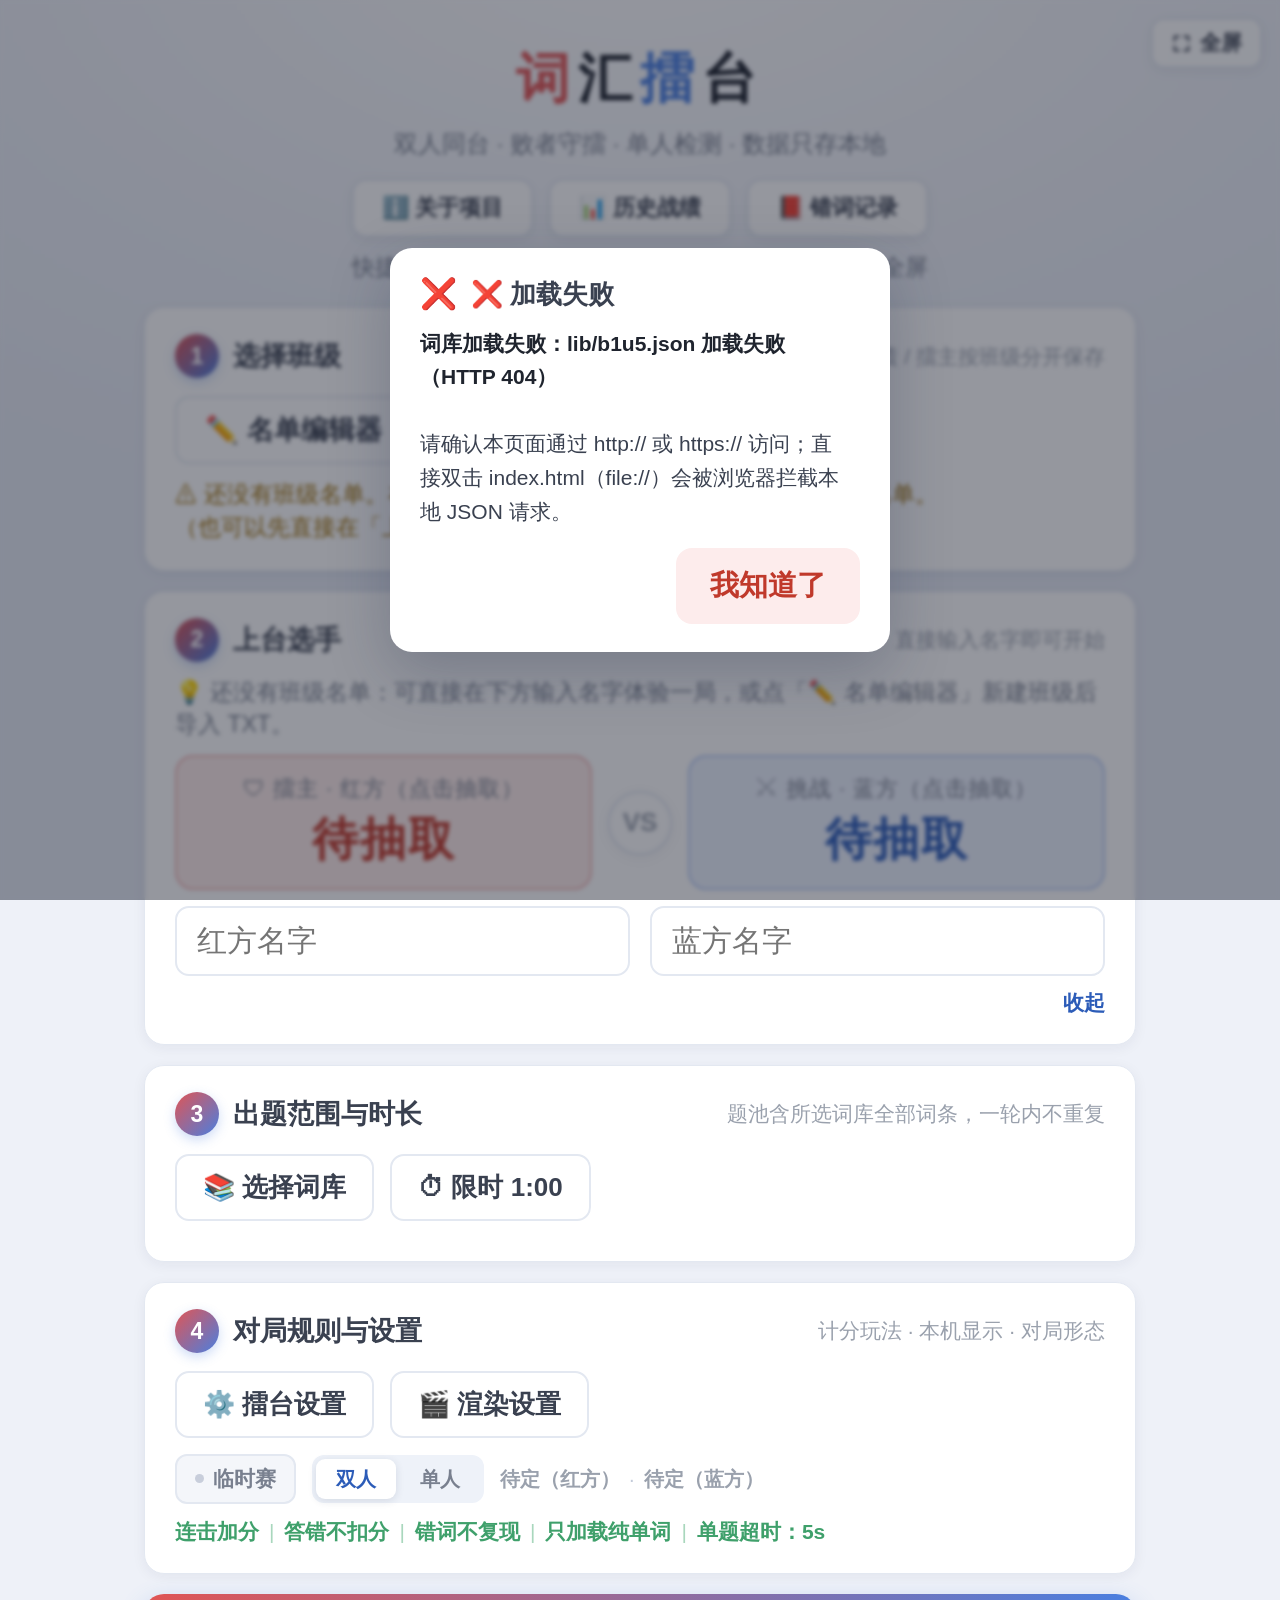
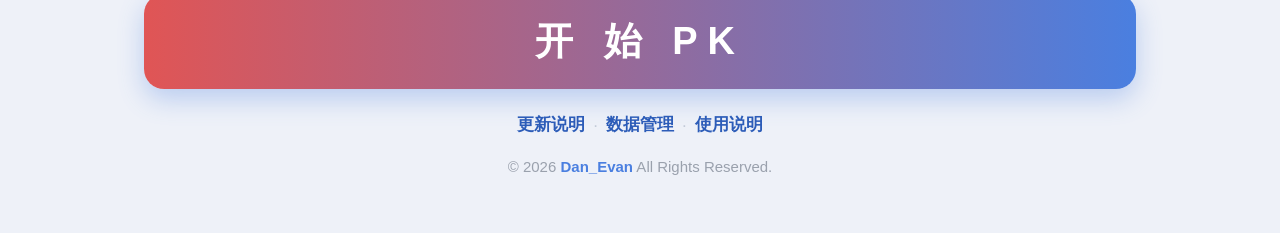
==== index.html @ 662dfe59 "V2.4 Update" ====
<!DOCTYPE html>
<html lang="zh-CN">
<head>
<meta charset="UTF-8">
<meta name="viewport" content="width=device-width, initial-scale=1, user-scalable=no">

<!-- ================= SEO 基础元信息 ================= -->
<title>词汇擂台 PK | 高中英语课堂双人单词对战游戏</title>
<meta name="description" content="词汇擂台是一款面向高中英语课堂的双人单词 PK 网页应用：红方擂主 vs 蓝方挑战者，限时答题，支持单词选义、词块选义、词块配对、词块重组等多种题型，败者守擂实现车轮战。纯前端运行，无需注册，数据本地保存，适合教室大屏互动教学。">
<meta name="keywords" content="词汇擂台,英语单词PK,高中英语,单词游戏,课堂互动,英语词汇,单词对战,词块搭配,英语教学,双人PK,单词听写,词汇练习,人教版英语,必修英语,选择性必修">
<meta name="author" content="词汇擂台">
<meta name="robots" content="index, follow">
<meta name="language" content="zh-CN">
<meta name="theme-color" content="#4a7fe0">
<meta name="application-name" content="词汇擂台 PK">
<meta name="apple-mobile-web-app-capable" content="yes">
<meta name="apple-mobile-web-app-status-bar-style" content="default">
<meta name="apple-mobile-web-app-title" content="词汇擂台">

<!-- ================= Open Graph（社交分享） ================= -->
<meta property="og:type" content="website">
<meta property="og:locale" content="zh_CN">
<meta property="og:site_name" content="词汇擂台 PK">
<meta property="og:title" content="词汇擂台 PK | 高中英语课堂双人单词对战游戏">
<meta property="og:description" content="面向高中英语课堂的双人单词 PK 应用：限时答题、多种题型、败者守擂车轮战，纯前端运行，适合教室大屏互动教学。">
<meta property="og:url" content="">

<!-- ================= Twitter Card ================= -->
<meta name="twitter:card" content="summary_large_image">
<meta name="twitter:title" content="词汇擂台 PK | 高中英语课堂双人单词对战游戏">
<meta name="twitter:description" content="面向高中英语课堂的双人单词 PK 应用：限时答题、多种题型、败者守擂车轮战，适合教室大屏互动教学。">

<link rel="icon" href="favicon.ico" type="image/x-icon">
<link rel="manifest" href="manifest.webmanifest">
<link rel="apple-touch-icon" href="icons/icon-192.png">
<link rel="stylesheet" href="style.css">
</head>
<body>

<!-- ================= 安装为桌面应用（浏览器允许安装时才显示，见 js/pwa.js） ================= -->
<button id="installBtn" class="hidden" title="将本网页安装为桌面应用">
  <svg viewBox="0 0 24 24" fill="none" stroke="currentColor" stroke-width="2.2" stroke-linecap="round" stroke-linejoin="round"><path d="M12 3v10"></path><path d="M7.5 9.5 12 14l4.5-4.5"></path><path d="M4 16v2.5A2.5 2.5 0 0 0 6.5 21h11a2.5 2.5 0 0 0 2.5-2.5V16"></path></svg>
  <span id="installLabel">安装</span>
</button>

<!-- ================= 比赛中终止（只在比赛进行中出现，见 ui.js 的 syncCornerBtns） ================= -->
<button id="abortBtn" class="hidden" title="终止本局比赛（不计战绩）">
  <svg viewBox="0 0 24 24" fill="none" stroke="currentColor" stroke-width="2.2" stroke-linecap="round" stroke-linejoin="round"><rect x="6" y="6" width="12" height="12" rx="2.5"></rect></svg>
  <span>终止</span>
</button>

<!-- ================= 全屏按钮 ================= -->
<button id="fsBtn" title="全屏 / 退出全屏（快捷键 F，Esc 退出）" aria-label="全屏 / 退出全屏">
  <svg class="icoEnter" viewBox="0 0 24 24" fill="none" stroke="currentColor" stroke-width="2.2" stroke-linecap="round" stroke-linejoin="round"><path d="M4 9V4h5M20 9V4h-5M4 15v5h5M20 15v5h-5"></path></svg>
  <svg class="icoExit" viewBox="0 0 24 24" fill="none" stroke="currentColor" stroke-width="2.2" stroke-linecap="round" stroke-linejoin="round"><path d="M9 4v5H4M15 4v5h5M9 20v-5H4M15 20v-5h5"></path></svg>
  <span id="fsLabel">全屏</span>
</button>

<!-- ================= 主页 ================= -->
<div id="setup" class="screen">
  <div class="hero">
    <div class="logo"><span class="r">词</span>汇<span class="b">擂</span>台</div>
    <div class="sub">双人同台 · 败者守擂 · 单人检测 · 数据只存本地</div>
    <div class="heroBtns">
      <button class="heroBtn" id="aboutBtn">ℹ️ 关于项目</button>
      <button class="heroBtn" id="hisBtn">📊 历史战绩</button>
      <button class="heroBtn" id="wrongbookBtn">📕 错词记录</button>
    </div>
  </div>

  <div class="mini" style="text-align:center;margin-bottom:24px">快捷键：<kbd>F</kbd> 进入 / 退出全屏 · <kbd>Esc</kbd> 关闭弹窗 / 退出全屏</div>

  <div class="card">
    <h3><span class="stepNo">1</span>选择班级<span class="hint">名单 / 战绩 / 擂主按班级分开保存</span></h3>
    <div class="classRow">
      <div class="chips" id="classChips"></div>
      <button class="drawBtn" id="openEditorBtn">✏️ 名单编辑器</button>
    </div>
    <div class="mini" id="noRosterTip" style="margin-top:14px;color:#9a6a00">⚠ 还没有班级名单。在「名单编辑器」新建班级添加名字或导入TXT名单。<br>（也可以先直接在「上台选手」里输入名字试玩）</div>
    <input type="file" id="rosterFile" accept=".txt,text/plain" style="display:none">
  </div>

  <div class="card">
    <h3><span class="stepNo">2</span>上台选手<span class="hint" id="drawHint">点名字框抽取，也可手动输入</span></h3>
    <div class="mini" id="rosterInfo" style="margin:-4px 0 14px">选择班级后，这里显示名单人数。</div>
    <div class="drawRow">
      <div class="drawBox red clickable" id="redBox"><div class="dlabel">🛡 擂主 · 红方（点击抽取）</div><div class="dname" id="redNameBox">待抽取</div></div>
      <div class="vsBadge">VS</div>
      <div class="drawBox blue clickable" id="blueBox"><div class="dlabel">⚔ 挑战 · 蓝方（点击抽取）</div><div class="dname" id="blueNameBox">待抽取</div></div>
    </div>
    <div class="nameRow hidden" id="manualRow" style="margin-top:14px">
      <input id="m1" placeholder="红方名字" maxlength="8">
      <input id="m2" placeholder="蓝方名字" maxlength="8">
    </div>
    <div class="drawFoot">
      <span class="mini" id="drawInfo">先抽擂主（红方），再抽挑战者（蓝方）。</span>
      <span class="footLinks">
        <a href="javascript:;" id="manualBtn" class="footLink">输入</a>
        <a href="javascript:;" id="pickBtn" class="footLink">选择</a>
      </span>
    </div>
  </div>

  <div class="card">
    <h3><span class="stepNo">3</span>出题范围与时长<span class="hint">题池含所选词库全部词条，一轮内不重复</span></h3>
    <div class="cardBtns">
      <button class="drawBtn" id="openLibModal">📚 选择词库</button>
      <button class="drawBtn" id="openDurModal">⏱ 限时 1:00</button>
    </div>
    <!-- 已选词库预览：最多 5 个，超出用省略号（见 renderLibPrev） -->
    <div class="libPrev hidden" id="libPrev"></div>
    <div class="planLine" id="planInfo"></div>
  </div>

  <div class="card">
    <h3><span class="stepNo">4</span>对局规则与设置<span class="hint">计分玩法 · 本机显示 · 对局形态</span></h3>
    <div class="cardBtns">
      <button class="drawBtn" id="settingBtn">⚙️ 擂台设置</button>
      <button class="drawBtn" id="renderBtn">🎬 渲染设置</button>
    </div>
    <!-- 本次对局形态：临时赛（不计入战绩）+ 双人 / 单人 -->
    <div class="ruleRow">
      <button type="button" class="tempChip" id="tempBtn" aria-pressed="false">
        <span class="tempDot"></span>临时赛
      </button>
      <div class="miniSeg" id="soloSeg">
        <button type="button" class="miniSegOpt active" data-solo="0">双人</button>
        <button type="button" class="miniSegOpt" data-solo="1">单人</button>
      </div>
      <!-- 谁在作答：双人显示两位，单人只显示红方；由 syncAnswerHint 更新 -->
      <span class="answerHint" id="answerHint"></span>
    </div>
    <!-- 当前擂台设置状态（计分模式 / 连击 / 错词复现 / 单题超时），由 renderSettingStatus 更新 -->
    <div class="setStatusLine" id="setStatusLine"></div>
  </div>

  <button class="startBtn" id="startBtn">开 始 PK</button>

  <!-- 页脚文字入口：更新说明 · 数据管理 · 使用说明 -->
  <div class="footNav">
    <a href="javascript:;" id="footUpdate">更新说明</a>
    <i>·</i>
    <a href="javascript:;" id="footData">数据管理</a>
    <i>·</i>
    <a href="javascript:;" id="footTips">使用说明</a>
  </div>

  <footer class="mainFooter">
    &copy; 2026 <a href="https://www.danevan.top/" target="_blank" rel="noopener noreferrer">Dan_Evan</a> All Rights Reserved.
  </footer>
</div>

<!-- ================= 词库选择弹窗 ================= -->
<div id="libModal" class="modal hidden">
  <div class="modalMask"></div>
  <div class="modalBox libModalBox">
    <h3>选择题库<span class="hint" id="libHint">点击切换选中，支持多选</span></h3>
    <!-- 选项卡切换 -->
    <div class="libTabs">
      <button class="libTab active" data-tab="builtin">📚 内置词库</button>
      <button class="libTab" data-tab="custom">📥 自定义词库</button>
    </div>
    <!-- 全部内置单元的全选 / 清空：固定在滚动区外，始终可见 -->
    <div class="libBulkRow" id="libBulkRow">
      <span class="libBulkInfo">全部单元</span>
      <button class="libAct" id="libSelectAll">全选</button>
      <button class="libAct" id="libSelectNone">清空</button>
    </div>
    <!-- 内置词库面板（按册分组） -->
    <div class="libTabPanel" id="builtinPanel">
      <div class="libGroups" id="builtinGroups"></div>
    </div>
    <!-- 自定义词库面板 -->
    <div class="libTabPanel hidden" id="customPanel">
      <div class="importLibRow">
        <button class="drawBtn" id="importLibBtn" style="font-size:20px;padding:10px 20px">📥 导入本地词库（JSON）</button>
        <input type="file" id="libFile" accept=".json,application/json" style="display:none">
        <a href="javascript:;" class="libHelpLink" id="customHelpBtn">如何制作自定义词库</a>
      </div>
      <div class="libChips" id="customChips" style="margin-top:16px"></div>
    </div>
    <div class="btnRow" style="margin-top:20px">
      <button class="drawBtn" id="libCancel">取消</button>
      <button class="startBtn small" id="libConfirm">确定</button>
    </div>
  </div>
</div>

<!-- ================= 时长选择弹窗 ================= -->
<div id="durModal" class="modal hidden">
  <div class="modalMask"></div>
  <div class="modalBox fixedFoot durBox">
    <h3>⏱ 选择限时</h3>
    <div class="modalScroll">
      <div class="durPicker">
        <button class="durArrow" id="durMinus">−</button>
        <div class="durValue" id="durValue">1:00</div>
        <button class="durArrow" id="durPlus">+</button>
      </div>
      <div class="mini" style="text-align:center;margin-top:10px">每次调整 30 秒 · 范围 30 秒 ~ 5 分钟</div>
    </div>
    <div class="btnRow" style="margin-top:20px">
      <button class="drawBtn" id="durCancel">取消</button>
      <button class="startBtn small" id="durConfirm">确定</button>
    </div>
  </div>
</div>

<!-- ================= 擂台设置弹窗 ================= -->
<div id="settingModal" class="modal hidden">
  <div class="modalMask"></div>
  <div class="modalBox fixedFoot">
    <h3>⚙️ 擂台设置</h3>
    <div class="modalScroll">

    <div class="setItem">
      <span class="wordsOnlyLabel setStaticLabel">擂台计分模式</span>
      <div class="segRow" id="scoreModeRow">
        <button type="button" class="segOpt scoreModeOpt active" data-mode="open">无限制</button>
        <button type="button" class="segOpt scoreModeOpt" data-mode="knockout">淘汰制</button>
        <button type="button" class="segOpt scoreModeOpt" data-mode="accumulate">累加制</button>
      </div>
      <div class="setHint" id="scoreModeHint">答对 +10，连击最高 +30；答错是否扣分见下方开关。</div>
      <div class="segRow capRow hidden" id="capRow">
        <span class="segLabel">满分</span>
        <button type="button" class="segOpt capOpt" data-cap="50">50</button>
        <button type="button" class="segOpt capOpt active" data-cap="100">100</button>
        <button type="button" class="segOpt capOpt" data-cap="150">150</button>
      </div>
    </div>

    <div class="setItem">
      <label class="wordsOnlyLabel">
        <input type="checkbox" id="comboBonusChk">
        连击加分
      </label>
      <div class="setHint">连续答对时单题得分递增：10 → 15 → 20 → 25 → 30；关闭则每题固定 +10。</div>
    </div>

    <div class="setItem">
      <label class="wordsOnlyLabel">
        <input type="checkbox" id="wrongPenaltyChk">
        答错扣分
      </label>
      <div class="setHint">连错依次扣 5 / 10 / 15 / 20；关闭「连击加分」时固定 -5。</div>
    </div>

    <div class="setItem">
      <label class="wordsOnlyLabel">
        <input type="checkbox" id="questionTimeoutChk">
        擂台超时检测
      </label>
      <div class="setHint">超时直接跳下一题，双方均不计分。</div>
      <div class="qTimeoutRow" id="qTimeoutRow">
        <span class="qTimeoutLabel">每题限时：</span>
        <button class="qTimeoutOpt" data-sec="3">3s</button>
        <button class="qTimeoutOpt" data-sec="5">5s</button>
        <button class="qTimeoutOpt" data-sec="7">7s</button>
      </div>
    </div>

    <div class="setItem">
      <label class="wordsOnlyLabel">
        <input type="checkbox" id="wordsOnlyChk">
        只加载纯单词
      </label>
      <div class="setHint">只出单词题，不出词块选义 / 配对 / 重组（新建班级默认开启）。</div>
    </div>

    <div class="setItem">
      <label class="wordsOnlyLabel">
        <input type="checkbox" id="rememberWrongChk">
        错词优先复现
      </label>
      <div class="setHint">下一局优先出本班错词（最多 8 个），答对即移出；错词记录照常收录。</div>
    </div>


    </div>
    <div class="btnRow" style="margin-top:26px">
      <button class="startBtn small" id="settingClose">关 闭</button>
    </div>
  </div>
</div>

<!-- ================= 更新提示弹窗 ================= -->
<div id="updateModal" class="modal hidden">
  <div class="modalMask"></div>
  <div class="modalBox updateModalBox">
    <h3>🎉 网页已更新至 <span id="updateVer">?.?</span></h3>
    <div class="updateContent" id="updateContent"></div>
    <div class="btnRow" style="margin-top:20px">
      <button class="drawBtn" id="updateLater">稍后处理</button>
      <button class="startBtn small" id="updateGotIt">我知道了</button>
    </div>
  </div>
</div>

<!-- ================= 渲染设置弹窗 ================= -->
<div id="renderModal" class="modal hidden">
  <div class="modalMask"></div>
  <div class="modalBox fixedFoot">
    <h3>🎬 渲染设置<span class="hint">只影响本机显示</span></h3>
    <div class="modalScroll">

    <div class="setItem">
      <label class="wordsOnlyLabel setStaticLabel" for="fontSel">全局字体</label>
      <!-- 选项由 applyFont() 从 FONT_OPTIONS 生成；下面这行用所选字体实时预览 -->
      <select class="fontSel" id="fontSel"></select>
      <div class="fontPrev" id="fontPrev">词汇擂台 · Vocabulary 1234</div>
      <div class="setHint">只换本机显示字体；本机没装的字体会自动回退。下方是实际效果。</div>
    </div>

    <div class="setItem">
      <span class="wordsOnlyLabel setStaticLabel">渲染动画效果</span>
      <div class="segRow" id="animRow">
        <button type="button" class="segOpt animOpt active" data-anim="full">完全</button>
        <button type="button" class="segOpt animOpt" data-anim="part">部分</button>
        <button type="button" class="segOpt animOpt" data-anim="off">禁用</button>
      </div>
      <div class="setHint">完全：页面、弹窗、切题都有过渡 · 部分：只留小动效 · 禁用：最省性能。</div>
    </div>

    <div class="setItem">
      <label class="wordsOnlyLabel">
        <input type="checkbox" id="fxChk">
        计分飘字
      </label>
      <div class="setHint">答对 / 答错 / 超时时飘出 +N、-N、⏰ 提示；关掉后只看顶部分数变化。</div>
    </div>

    <div class="setItem">
      <label class="wordsOnlyLabel">
        <input type="checkbox" id="soundChk">
        答题音效
      </label>
      <div class="setHint">答对、答错与结算时的提示音；关掉后全程静音（朗读不受影响）。</div>
    </div>

    <div class="setItem">
      <label class="wordsOnlyLabel">
        <input type="checkbox" id="speakChk">
        自动朗读单词
      </label>
      <div class="setHint">单词题出现时朗读英文；本机没有英语语音包时自动静音。</div>
    </div>

    </div>
    <div class="btnRow" style="margin-top:20px">
      <button class="startBtn small" id="renderClose">关 闭</button>
    </div>
  </div>
</div>

<!-- ================= 名单编辑器弹窗 ================= -->
<div id="editorModal" class="modal hidden">
  <div class="modalMask"></div>
  <div class="modalBox editorModalBox">
    <h3>✏️ 名单编辑器</h3>

    <!-- 班级管理栏 -->
    <div class="edClassBar">
      <select id="edClassSelect" class="edSelect"></select>
      <button class="edMiniBtn" id="edNewClass">➕ 新建班级</button>
      <button class="edMiniBtn" id="edRenameClass">重命名</button>
      <button class="edMiniBtn danger" id="edDelClass">删除班级</button>
    </div>

    <!-- 工具栏 -->
    <div class="edToolBar">
      <input id="edSearch" class="edInput" placeholder="🔍 搜索名字…">
      <button class="edMiniBtn" id="edImportBtn">📥 导入</button>
      <button class="edMiniBtn" id="edBatchBtn">📋 批量添加</button>
      <a href="javascript:;" class="edHelpLink" id="edHelpBtn" title="如何添加名字">❓ 添加帮助</a>
    </div>

    <!-- 批量添加展开区 -->
    <div class="edBatchArea hidden" id="edBatchArea">
      <textarea id="edBatchText" class="edTextarea" placeholder="一行一个名字，可直接粘贴多行，自动去重并跳过无效行"></textarea>
      <div class="edBatchBtns">
        <button class="edMiniBtn" id="edBatchCancel">取消</button>
        <button class="edMiniBtn primary" id="edBatchConfirm">✔ 确认添加</button>
      </div>
    </div>

    <!-- 名字列表 -->
    <div class="edNameList" id="edNameList"></div>

    <!-- 添加单个名字 -->
    <div class="edAddBar">
      <input id="edAddInput" class="edInput" placeholder="输入名字，回车或点添加" maxlength="8">
      <button class="edMiniBtn primary" id="edAddBtn">➕ 添加</button>
    </div>

    <div class="edStat" id="edStat"></div>

    <div class="btnRow" style="margin-top:14px">
      <button class="startBtn small" id="edClose">完 成</button>
    </div>
  </div>
</div>

<!-- ============ 添加名单帮助弹窗（内容从 res/import.md 动态加载） ============ -->
<div id="importHelpModal" class="modal hidden">
  <div class="modalMask"></div>
  <div class="modalBox updateModalBox">
    <h3>❓ 如何添加 / 导入名单</h3>
    <div class="updateContent" id="importHelpContent"></div>
    <div class="btnRow" style="margin-top:20px">
      <button class="startBtn small" id="importHelpClose">我知道了</button>
    </div>
  </div>
</div>

<!-- ============ 自定义词库制作帮助弹窗（内容从 res/custom.md 动态加载） ============ -->
<div id="customHelpModal" class="modal hidden">
  <div class="modalMask"></div>
  <div class="modalBox updateModalBox">
    <h3>📝 如何制作自定义词库</h3>
    <div class="updateContent" id="customHelpContent"></div>
    <div class="btnRow" style="margin-top:20px">
      <button class="startBtn small" id="customHelpClose">我知道了</button>
    </div>
  </div>
</div>

<!-- ================= 关于项目弹窗 ================= -->
<div id="aboutModal" class="modal hidden">
  <div class="modalMask"></div>
  <div class="modalBox aboutBox fixedFoot">
    <h3>ℹ️ 关于项目</h3>

    <div class="aboutHead">
      <div class="aboutLogo"><span class="r">词</span>汇<span class="b">擂</span>台</div>
      <div class="aboutMeta">版本 <b id="aboutVer">2.4</b> · 纯前端 · 数据只存本机 · <a href="javascript:;" class="aboutLink" id="aboutUpdateBtn">更新说明</a></div>
    </div>

    <!-- 中间正文从 res/about.md 加载（见 events.js 的 aboutBtn），先在占位里等它 -->
    <div class="updateContent modalScroll" id="aboutBody"></div>

    <div class="btnRow" style="margin-top:22px">
      <button class="drawBtn" id="aboutTipsBtn">📖 使用说明</button>
      <button class="startBtn small" id="aboutClose">关 闭</button>
    </div>
  </div>
</div>

<!-- ============ 使用说明弹窗（内容从 res/tips.md 动态加载） ============ -->
<div id="tipsModal" class="modal hidden">
  <div class="modalMask"></div>
  <div class="modalBox updateModalBox">
    <h3>📖 使用说明</h3>
    <div class="updateContent" id="tipsContent"></div>
    <div class="btnRow" style="margin-top:20px">
      <button class="startBtn small" id="tipsClose">我知道了</button>
    </div>
  </div>
</div>

<!-- ================= 错词记录弹窗 ================= -->
<div id="wrongbookModal" class="modal hidden">
  <div class="modalMask"></div>
  <div class="modalBox fixedFoot wbBox">
    <h3>📕 错词记录</h3>
    <div class="wbSummary" id="wbSummary"></div>
    <div class="wbBulkRow">
      <span class="wbBulkInfo">按册 / 单元分类，×N 为累计出错次数</span>
      <button class="wbBulkBtn" id="wbExportAll">⬇ 全部导出</button>
      <button class="wbBulkBtn danger" id="wbClear">清空</button>
    </div>
    <div id="wbBody" class="wbBody modalScroll"></div>
    <div class="btnRow" style="margin-top:18px">
      <button class="drawBtn" id="wbClose">关 闭</button>
    </div>
  </div>
</div>

<!-- ================= 历史战绩弹窗 ================= -->
<div id="hisModal" class="modal hidden">
  <div class="modalMask"></div>
  <div class="modalBox fixedFoot hisBox">
    <h3 id="hisTitle">📊 本班战绩</h3>
    <!-- 范围切换：同时作用于下面的列表与「导出当前范围」 -->
    <div class="hisBar">
      <div class="hisTabs" id="hisTabs">
        <button class="hisTab on" data-days="0">全部</button>
        <button class="hisTab" data-days="30">近 30 天</button>
        <button class="hisTab" data-days="7">近 7 天</button>
      </div>
      <button class="wbBulkBtn" id="hisExportBtn">⬇ 导出当前范围</button>
    </div>
    <div id="hisBody" class="modalScroll">暂无记录</div>
    <button class="clearBtn hidden" id="clearBtn">清空本班历史</button>
    <div class="btnRow" style="margin-top:20px">
      <button class="drawBtn" id="hisClose">关闭</button>
    </div>
  </div>
</div>

<!-- ================= 数据管理弹窗 ================= -->
<div id="dataModal" class="modal hidden">
  <div class="modalMask"></div>
  <div class="modalBox fixedFoot dataBox">
    <h3>🗂 数据管理<span class="hint">只在本机读写，不联网</span></h3>
    <div class="modalScroll">

      <!-- 概览：班级 / 名单 / 战绩 / 错词 / 词库 数量与总体积 -->
      <div class="dataSum" id="dataSum"></div>

      <div class="dataSec">
        <div class="dataSecHead">导出备份</div>
        <div class="dataTip">勾选要带走的内容，导出成一个 .json 文件；换电脑、换浏览器后导入即可还原。</div>
        <div class="dataParts" id="dataParts"></div>
        <button class="drawBtn dataBtn" id="dataExportBtn">⬇ 导出所选数据</button>
      </div>

      <div class="dataSec">
        <div class="dataSecHead">导入备份</div>
        <div class="dataTip">选择之前导出的 .json。合并：保留本机数据、只补缺的部分；覆盖：用文件里的同类数据整体替换本机。</div>
        <button class="drawBtn dataBtn" id="dataPickBtn">📥 选择备份文件</button>
        <div class="dataPreview hidden" id="dataPreview"></div>
        <div class="dataImportRow hidden" id="dataImportRow">
          <button class="drawBtn dataBtn" id="dataMergeBtn">合并导入</button>
          <button class="drawBtn dataBtn danger" id="dataReplaceBtn">覆盖导入</button>
          <button class="drawBtn dataBtn ghost" id="dataCancelBtn">取消</button>
        </div>
        <input type="file" id="dataFile" accept=".json,application/json" style="display:none">
      </div>

      <div class="dataSec">
        <div class="dataSecHead">按班级管理</div>
        <div class="dataTip">每个班的名单、战绩、擂主、错词记录与配置可以单独导出带走，也可以单独删除。</div>
        <div class="dataClsList" id="dataClsList"></div>
      </div>

      <div class="dataSec">
        <div class="dataSecHead">分类清理</div>
        <div class="dataTip">只清某一类数据，名单与其它记录保留。删除后无法恢复，建议先导出一份备份。</div>
        <div class="dataClearRow">
          <button class="drawBtn dataBtn danger" data-clear="history">清空全部战绩</button>
          <button class="drawBtn dataBtn danger" data-clear="wrongbook">清空错词记录</button>
          <button class="drawBtn dataBtn danger" data-clear="custom">清空自定义词库</button>
          <button class="drawBtn dataBtn danger" data-clear="ui">重置个性化设置</button>
        </div>
      </div>

    </div>
    <div class="btnRow" style="margin-top:16px">
      <button class="drawBtn" id="dataClose">关闭</button>
    </div>
  </div>
</div>

<!-- ================= 选名弹窗 ================= -->
<div id="pickModal" class="modal hidden">
  <div class="modalMask"></div>
  <div class="modalBox fixedFoot pickModalBox">
    <div class="pickTabs">
      <button class="pickTab on" data-side="red">🛡 红方</button>
      <button class="pickTab" data-side="blue">⚔ 蓝方</button>
    </div>
    <div class="pickGrid modalScroll" id="pickGrid"></div>
    <div class="btnRow" style="margin-top:16px">
      <button class="drawBtn" id="pickCancel">关闭</button>
    </div>
  </div>
</div>

<!-- ================= 对战页 ================= -->
<div id="battle" class="screen hidden">
  <div class="topbar">
    <div class="pcard red">
      <div class="pinfo"><span class="prole">🛡 擂主 · 红方</span><span class="pname" id="n1"></span></div>
      <!-- 实时统计：已答题数 + 正答/错答，与名字同一行 -->
      <div class="pstats">
        <span>已答 <b id="qd1">0</b> 题</span>
        <span>正 <b id="qr1">0</b> / 错 <b id="qw1">0</b></span>
      </div>
      <span class="pscore" id="s1">0</span>
    </div>
    <div class="timerWrap"><div class="tlabel">剩余时间</div><div class="timer" id="timer">3:00</div></div>
    <div class="pcard blue">
      <span class="pscore" id="s2">0</span>
      <div class="pstats">
        <span>已答 <b id="qd2">0</b> 题</span>
        <span>正 <b id="qr2">0</b> / 错 <b id="qw2">0</b></span>
      </div>
      <div class="pinfo right"><span class="prole">⚔ 挑战 · 蓝方</span><span class="pname" id="n2"></span></div>
    </div>
  </div>
  <div class="qzone">
    <div id="qWord"></div>
    <div id="qTip">点出你认为是正确的答案</div>
  </div>
  <div class="arena">
    <div class="side red" id="side1">
      <div id="pg1"></div>
      <div class="streakTag red" id="st1"></div>
      <button class="opt" data-side="1"></button>
      <button class="opt" data-side="1"></button>
      <button class="opt" data-side="1"></button>
      <button class="opt" data-side="1"></button>
    </div>
    <div class="side blue" id="side2">
      <div id="pg2"></div>
      <div class="streakTag blue" id="st2"></div>
      <button class="opt" data-side="2"></button>
      <button class="opt" data-side="2"></button>
      <button class="opt" data-side="2"></button>
      <button class="opt" data-side="2"></button>
    </div>
  </div>
</div>

<!-- ================= 结果页 ================= -->
<div id="result" class="screen hidden">
  <div class="crown">🏆</div>
  <div id="winName"></div>
  <div id="finalScore"></div>
  <div class="wrongBox" id="wrongBox">
    <h4>本局错词（含词块）</h4>
    <div id="wrongChips"></div>
  </div>
  <div class="btnRow">
    <button id="homeBtn">🏠 返回主页</button>
    <button id="reviveBtn" class="hidden">错词加时赛 30 秒</button>
    <button id="saveBtn">💾 保存作答结果</button>
  </div>
</div>

<!-- ================= 通用网页内弹窗（替代 alert/confirm/prompt） ================= -->
<div id="dlgModal" class="modal hidden">
  <div class="modalMask"></div>
  <div class="modalBox dlgBox fixedFoot">
    <div class="dlgHead">
      <span class="dlgIcon info" id="dlgIcon">ℹ️</span>
      <h3 id="dlgTitle">提示</h3>
    </div>
    <div class="dlgMsg modalScroll" id="dlgMsg"></div>
    <input id="dlgInput" class="dlgInput hidden" maxlength="20">
    <div class="dlgError hidden" id="dlgError"></div>
    <div class="btnRow dlgBtns">
      <button class="dlgBtn" id="dlgCancel">取 消</button>
      <button class="dlgBtn primary" id="dlgOk">确 定</button>
    </div>
  </div>
</div>

<script src="js/config.js?v=24"></script>
<script src="js/storage.js?v=24"></script>
<script src="js/wordbank.js?v=24"></script>
<script src="js/ui.js?v=24"></script>
<script src="js/dialog.js?v=24"></script>
<script src="js/editor.js?v=24"></script>
<script src="js/game.js?v=24"></script>
<script src="js/wrongbook.js?v=24"></script>
<script src="js/data.js?v=24"></script>
<script src="js/events.js?v=24"></script>
<script src="js/a11y.js?v=24"></script>
<script src="js/pwa.js?v=24"></script>


</body></html>
---- style.css ----
:root{
    --red:#e05555; --red-d:#c0392b; --red-bg:#fdecea; --red-soft:#fff6f5;
    --blue:#4a7fe0; --blue-d:#2c5cb8; --blue-bg:#ecf2fe; --blue-soft:#f6f9ff;
    --purple:#7a5cc4; --purple-d:#5a41a0; --purple-soft:#f7f4ff; --purple-line:#e2d8f7;
    --ink:#1f242e; --ink2:#3a4150; --muted:#79808f; --muted2:#9aa1ad;
    --line:#e3e8f1; --card:#fff; --radius:20px;
    --shadow:0 8px 26px rgba(28,39,72,.09);
    --shadow-sm:0 3px 14px rgba(28,39,72,.06);
    --ok:#27a457; --ok-bg:#e9f9ef;
    /* 全局字体：按平台常见的中文无衬线依次回退，不检测本机装了哪一款，交给浏览器自己挑。
       PingFang SC（macOS）→ Microsoft YaHei（Windows）→ Noto Sans SC / Noto Sans CJK SC（Linux、安卓、
       装了思源黑体的机器）→ MiSans（小米）→ HarmonyOS Sans SC（鸿蒙），都没有才用系统 sans-serif。
       注：鸿蒙的家族正式名是「HarmonyOS Sans SC」，无后缀的「HarmonyOS Sans」留作兜底。 */
    --font:"PingFang SC","Microsoft YaHei","Noto Sans SC","Noto Sans CJK SC","MiSans","HarmonyOS Sans SC","HarmonyOS Sans",sans-serif;
  }
  *{margin:0;padding:0;box-sizing:border-box;-webkit-tap-highlight-color:transparent;}
  html{-webkit-text-size-adjust:100%;font-family:var(--font);}
  body{
    font-family:var(--font);
    background-color:#eef1f8;
    background-image:radial-gradient(1100px 620px at 50% -8%,#ffffff 0%,#eef1f8 58%,#e6ebf5 100%);
    background-attachment:fixed;
    color:var(--ink); min-height:100vh; font-size:26px; line-height:1.42;
  }
  .hidden{display:none !important;}
  .screen{min-height:100vh;display:flex;flex-direction:column;}
  /* 表单控件默认不继承字体，这里统一跟随全局字体（按钮文字色也跟随） */
  button,input,select,textarea{font-family:inherit;}
  button{color:inherit;}

  /* ============ 主页 ============ */
  #setup{padding:40px 5vw 34px;max-width:1120px;margin:0 auto;width:100%;}
  .hero{text-align:center;margin-bottom:14px;}
  .logo{font-size:54px;font-weight:800;letter-spacing:8px;margin-bottom:10px;}
  .logo .r{color:var(--red);} .logo .b{color:var(--blue);}
  .sub{font-size:24px;color:var(--muted);}
  .sub b{color:var(--blue-d);font-weight:700;}

  .card{background:var(--card);border:1px solid var(--line);border-radius:var(--radius);
        padding:26px 30px;margin-bottom:20px;box-shadow:var(--shadow-sm);}
  .card h3{font-size:27px;color:var(--ink2);font-weight:700;margin-bottom:18px;
           display:flex;align-items:center;gap:14px;flex-wrap:wrap;}
  .card h3 .hint{font-size:21px;font-weight:400;color:var(--muted2);margin-left:auto;}
  .stepNo{flex:none;width:44px;height:44px;border-radius:50%;display:flex;
          align-items:center;justify-content:center;
          font-size:23px;font-weight:800;color:#fff;
          background:linear-gradient(135deg,var(--red),var(--blue));
          box-shadow:0 4px 12px rgba(74,127,224,.28);}
  kbd{font-family:inherit;font-size:20px;font-weight:700;color:var(--blue-d);
      background:var(--blue-bg);border:1px solid #c9d9f6;border-radius:8px;padding:2px 10px;}

  .chips{display:flex;gap:14px;flex-wrap:wrap;}
  .chip{padding:12px 30px;border-radius:16px;border:2px solid var(--line);background:#fafbfe;
        font-size:28px;font-weight:700;color:var(--ink2);cursor:pointer;user-select:none;
        display:flex;align-items:baseline;gap:12px;transition:all .15s;}
  .chip .cnt{font-size:20px;font-weight:600;color:var(--muted2);}
  .chip:hover{border-color:#c3d2ee;}
  .chip.on{border-color:var(--blue);background:var(--blue-bg);color:#2456bd;
           box-shadow:0 4px 14px rgba(74,127,224,.18);}
  .chip.on .cnt{color:#5b83d8;}
  .chip .clsDel{margin-left:6px;font-size:22px;font-weight:700;color:var(--muted2);
                cursor:pointer;line-height:1;padding:0 4px;border-radius:6px;transition:.15s;}
  .chip .clsDel:hover{color:#fff;background:var(--red);}

  .nameRow{display:flex;gap:20px;}
  .nameRow input{flex:1;font-size:30px;padding:16px 20px;border-radius:14px;
                 border:2px solid var(--line);outline:none;min-width:0;transition:.15s;}
  .nameRow input:focus{border-color:var(--blue);box-shadow:0 0 0 4px rgba(74,127,224,.14);}
  select{font-size:28px;padding:14px 22px;border-radius:14px;border:2px solid var(--line);
         background:#fff;color:var(--ink2);cursor:pointer;}
  select:focus{border-color:var(--blue);outline:none;}

  /* 抽人区 */
  .drawRow{display:flex;align-items:stretch;gap:16px;margin-bottom:16px;}
  .drawBox{flex:1;border-radius:18px;padding:16px 22px 20px;text-align:center;transition:all .2s;}
  .drawBox.red{background:var(--red-bg);border:2px solid #f2b9b9;}
  .drawBox.blue{background:var(--blue-bg);border:2px solid #b9cdf5;}
  .drawBox.drawing{border-style:dashed;animation:pulse .45s infinite alternate;}
  @keyframes pulse{from{opacity:.6;}to{opacity:1;}}
  .vsBadge{flex:none;align-self:center;width:64px;height:64px;border-radius:50%;
           display:flex;align-items:center;justify-content:center;
           font-size:26px;font-weight:800;color:var(--muted2);
           background:#fff;border:2px solid var(--line);box-shadow:var(--shadow-sm);}
  .dlabel{font-size:22px;color:var(--muted);letter-spacing:1px;margin-bottom:6px;}
  .dname{font-size:46px;font-weight:800;min-height:58px;line-height:58px;letter-spacing:2px;}
  .drawBox.red .dname{color:var(--red-d);}
  .drawBox.blue .dname{color:var(--blue-d);}
  .drawBtn{font-size:27px;padding:14px 28px;border-radius:14px;border:2px solid var(--line);
           background:#fff;font-weight:700;color:var(--ink2);cursor:pointer;transition:all .15s;}
  .drawBtn:hover{border-color:var(--blue);color:var(--blue-d);background:var(--blue-soft);}
  .drawBtn:active{transform:scale(.96);}
  .drawBtn.ghost{border-style:dashed;color:var(--muted);font-weight:600;}
  .drawBtn.ghost:hover{border-color:var(--muted);color:var(--ink2);background:#f7f8fb;}
  .drawBox.clickable{cursor:pointer;transition:all .15s;}
  .drawBox.clickable:hover{transform:translateY(-2px);box-shadow:0 6px 18px rgba(28,39,72,.1);}
  .drawBox.clickable:active{transform:scale(.98);}
  .drawFoot{display:flex;align-items:center;justify-content:space-between;margin-top:12px;gap:12px;flex-wrap:wrap;}
  .footLinks{display:flex;gap:18px;}
  .footLink{font-size:21px;color:var(--blue-d);text-decoration:none;font-weight:600;cursor:pointer;}
  .footLink:hover{text-decoration:underline;}

  /* ============ 班级行 ============ */
  .classRow{display:flex;align-items:center;gap:14px;flex-wrap:wrap;}
  .classRow .chips{flex:1;min-width:0;}
  .classRow:not(.has-roster) .chips{display:none;}  /* 无名单时隐藏 chips，按钮居左 */

  /* ============ 主界面第 3 / 4 段：按钮行、词库预览、规则行 ============ */
  .cardBtns{display:flex;gap:16px;flex-wrap:wrap;align-items:center;}
  .cardBtns .drawBtn{font-size:26px;padding:14px 26px;}

  /* 已选词库预览：像代码块一样的小标签，只占一行，超出用省略号 */
  .libPrev{display:flex;align-items:center;gap:8px;flex-wrap:nowrap;overflow:hidden;
           margin-top:14px;line-height:1.2;}
  .libPrevTag{flex:none;font-size:19px;font-weight:700;color:#3a6fd0;background:#f2f6fe;
              border:1px solid #d6e2f8;border-radius:10px;padding:5px 12px;letter-spacing:.3px;
              font-family:Consolas,"Courier New","Microsoft YaHei",monospace;}
  .libPrevMore{flex:none;font-size:21px;font-weight:800;color:var(--muted2);padding:0 2px;}

  /* 题池概览：和绿色状态行同一种排布，只是换成深灰 */
  .planLine{display:flex;align-items:center;flex-wrap:wrap;gap:10px;
            margin-top:14px;font-size:21px;font-weight:600;color:#5a6272;line-height:1.5;}
  .planLine .setSep{color:#c3c9d6;font-weight:400;}

  /* 本次对局形态：临时赛开关 + 双人 / 单人切换 */
  .ruleRow{display:flex;align-items:center;gap:16px;flex-wrap:wrap;margin-top:16px;}
  .tempChip{display:inline-flex;align-items:center;gap:9px;font:inherit;font-size:21px;font-weight:700;
            color:var(--muted);background:#f4f6fa;border:2px solid var(--line);border-radius:12px;
            padding:8px 18px;cursor:pointer;transition:all .15s;}
  .tempChip .tempDot{width:9px;height:9px;border-radius:50%;background:#c8cedb;transition:all .15s;}
  .tempChip:hover{border-color:#dfc78e;color:#8a6a1f;}
  .tempChip:active{transform:scale(.97);}
  /* 开启后从灰色变成醒目的琥珀色，一眼能看出「本局不入账」 */
  .tempChip.on{color:#8a5a00;background:#fff4dd;border-color:#f0c877;
               box-shadow:0 3px 12px rgba(214,158,44,.2);}
  .tempChip.on .tempDot{background:#e9a600;box-shadow:0 0 0 3px rgba(233,166,0,.18);}
  .miniSeg{display:inline-flex;gap:4px;background:#eef2f9;border-radius:12px;padding:4px;}
  .miniSegOpt{font:inherit;font-size:20px;font-weight:700;color:var(--muted);background:transparent;
              border:none;border-radius:9px;padding:6px 20px;cursor:pointer;transition:all .15s;}
  .miniSegOpt:hover{color:var(--blue-d);}
  .miniSegOpt.active{background:#fff;color:var(--blue-d);box-shadow:0 2px 8px rgba(28,39,72,.12);}
  /* 双人 / 单人右边的「谁在作答」提示：名字用本侧颜色，未填名字时浅灰 */
  .answerHint{display:inline-flex;align-items:center;gap:9px;font-size:20px;line-height:1.2;}
  .answerHint b{font-weight:800;}
  .answerHint b.rd{color:var(--red-d);}
  .answerHint b.bl{color:var(--blue-d);}
  .answerHint b.tod{color:var(--muted2);font-weight:700;}
  .answerHint .sep{color:#c3cbd9;font-weight:400;}

  /* 选名弹窗 */
  .pickTabs{display:flex;gap:10px;margin-bottom:18px;}
  .pickTab{flex:1;padding:12px;border:none;border-radius:12px;font-size:22px;font-weight:700;
           cursor:pointer;background:#eef1f8;color:var(--muted);transition:.15s;}
  .pickTab.on.red-on{background:var(--red-bg);color:var(--red-d);}
  .pickTab.on.blue-on{background:var(--blue-bg);color:var(--blue-d);}
  .pickGrid{display:grid;grid-template-columns:repeat(auto-fill,minmax(120px,1fr));
            grid-gap:10px;gap:10px;max-height:50vh;overflow-y:auto;}
  .pickName{padding:12px 8px;border-radius:10px;background:#f5f7fc;text-align:center;
            font-size:21px;font-weight:600;color:var(--ink2);cursor:pointer;transition:.12s;
            border:2px solid transparent;}
  .pickName:hover{background:var(--blue-bg);color:var(--blue-d);}
  .pickName.cur{border-color:var(--blue);background:var(--blue-bg);color:var(--blue-d);}
  .pickEmpty{grid-column:1/-1;text-align:center;color:var(--muted);font-size:20px;padding:30px 0;}

  .startBtn{width:100%;padding:22px;border:none;border-radius:20px;font-size:38px;font-weight:800;
            color:#fff;background:linear-gradient(90deg,var(--red),var(--blue));cursor:pointer;
            box-shadow:0 10px 26px rgba(74,127,224,.32);letter-spacing:10px;transition:all .15s;}
  .startBtn:hover{box-shadow:0 12px 32px rgba(74,127,224,.42);filter:brightness(1.03);}
  .startBtn:active{transform:scale(.985);}

  /* 主界面底部版权 */
  .mainFooter{text-align:center;font-size:15px;color:var(--muted2);
              padding:16px 0 12px;user-select:none;}
  .mainFooter a{color:var(--blue);text-decoration:none;font-weight:600;}
  .mainFooter a:hover{text-decoration:underline;}
  /* 版权上方的三个文字入口：更新说明 · 数据管理 · 使用说明 */
  .footNav{display:flex;align-items:center;justify-content:center;flex-wrap:wrap;
           gap:8px;margin-top:24px;font-size:17px;}
  .footNav a{color:var(--blue-d);text-decoration:none;font-weight:700;
             border-bottom:1px dashed transparent;padding-bottom:1px;transition:color .15s,border-color .15s;}
  .footNav a:hover{color:var(--blue);border-bottom-color:currentColor;}
  .footNav a:active{color:var(--blue-d);}
  .footNav i{font-style:normal;color:#c3cbd9;}

  /* 标题下功能按钮 */
  /* 三个按钮：宁可换行也不要把「关于项目」折成两行 */
  .heroBtns{display:flex;flex-wrap:wrap;gap:16px;justify-content:center;margin-top:18px;}
  .heroBtn{flex:none;white-space:nowrap;padding:12px 28px;border-radius:14px;border:2px solid var(--line);
           background:#fff;color:var(--ink2);font-size:22px;font-weight:700;
           cursor:pointer;transition:all .15s;box-shadow:var(--shadow-sm);}
  .heroBtn:hover{border-color:var(--blue);color:var(--blue-d);background:var(--blue-bg);
                 transform:translateY(-2px);box-shadow:0 6px 18px rgba(74,127,224,.18);}
  .heroBtn:active{transform:translateY(0) scale(.97);}

  /* 战绩弹窗：顶部范围切换 + 导出，下面是概览与按日期分组的列表。
     宽度要用 .modalBox.hisBox 提权重——后面的 .modalBox{max-width:720px} 会盖掉单独的 .hisBox */
  .modalBox.hisBox{max-width:800px;}
  .hisBar{display:flex;align-items:center;gap:10px;flex-wrap:wrap;margin:0 0 12px;}
  .hisTabs{display:flex;gap:4px;background:#eef2f9;border-radius:12px;padding:4px;}
  .hisTab{font:inherit;font-size:17px;font-weight:700;color:var(--muted);background:transparent;
          border:none;border-radius:9px;padding:6px 14px;cursor:pointer;white-space:nowrap;transition:.15s;}
  .hisTab:hover{color:var(--blue-d);}
  .hisTab.on{background:#fff;color:var(--blue-d);box-shadow:0 2px 8px rgba(28,39,72,.12);}
  #hisExportBtn{margin-left:auto;}

  .hisStats{display:flex;gap:10px;flex-wrap:wrap;margin-bottom:4px;}
  .hisStat{flex:1 1 0;min-width:118px;background:#f5f7fb;border:1px solid var(--line);
           border-radius:14px;padding:9px 12px;text-align:center;}
  .hisStat b{display:block;font-size:26px;font-weight:800;color:var(--blue-d);
             line-height:1.25;font-variant-numeric:tabular-nums;}
  .hisStat i{font-style:normal;font-size:15px;color:var(--muted);}

  /* 战绩按日期分组：日期标题 + 当天场次 */
  .dateHead{display:flex;align-items:center;gap:10px;margin-top:14px;
            font-size:21px;font-weight:800;color:var(--blue-d);letter-spacing:1px;}
  .dateHead:first-child{margin-top:2px;}
  .dateHead i{font-style:normal;font-size:17px;font-weight:600;color:var(--muted2);
              background:#eef2f9;border-radius:8px;padding:2px 10px;letter-spacing:0;}
  .dateHead .hisExp{margin-left:auto;}

  .hisItem{display:flex;align-items:center;justify-content:space-between;gap:12px;
           background:#f8f9fc;border-radius:12px;padding:9px 14px;}
  .hisLeft{min-width:0;}
  .hisMain{font-size:23px;font-weight:600;color:var(--ink2);}
  .hisMain b{color:var(--ink);font-weight:800;font-variant-numeric:tabular-nums;}
  .hisMeta{font-size:16px;color:var(--muted);margin-top:2px;
           overflow:hidden;text-overflow:ellipsis;white-space:nowrap;}
  .hisRight{display:flex;align-items:center;gap:8px;flex:none;}
  .hisRes{font-size:15px;font-weight:800;border-radius:8px;padding:2px 10px;white-space:nowrap;}
  .hisRes.red{background:var(--red-bg);color:var(--red-d);}
  .hisRes.blue{background:var(--blue-bg);color:var(--blue-d);}
  .hisRes.draw{background:#eef2f9;color:var(--muted);}
  .hisExp{width:34px;height:34px;padding:0;font-size:16px;line-height:1;cursor:pointer;
          border:2px solid #c9d8f2;border-radius:9px;background:#fff;color:var(--blue-d);transition:.15s;}
  .hisExp:hover{background:var(--blue);border-color:var(--blue);color:#fff;}
  .hisEmpty{font-size:20px;color:var(--muted);text-align:center;line-height:1.9;padding:40px 10px;}
  /* 单人作答记录的小标签 */
  .tagSolo{font-style:normal;font-size:16px;font-weight:600;color:var(--muted2);
           background:#eef2f9;border-radius:8px;padding:1px 8px;margin-left:4px;vertical-align:middle;}
  .clearBtn{align-self:center;margin-top:16px;padding:8px 22px;border-radius:12px;border:2px solid #f0b9b9;
            background:#fff5f5;color:var(--red-d);font-size:20px;cursor:pointer;transition:.15s;}
  .clearBtn:hover{background:#ffecec;border-color:var(--red);}
  .mini{font-size:23px;color:var(--muted);}

  /* ============ 角按钮：安装 / 终止 / 全屏 ============ */
  #fsBtn,#installBtn,#abortBtn{position:fixed;top:18px;z-index:999;display:flex;align-items:center;gap:8px;
         padding:9px 18px;border-radius:13px;border:2px solid var(--line);
         background:rgba(255,255,255,.94);color:var(--ink2);font-size:21px;font-weight:700;
         cursor:pointer;transition:all .15s;box-shadow:var(--shadow-sm);}
  /* 安装按钮固定在左上角，与右上角全屏按钮左右对称；
     不透明度跟随全屏状态，与「全屏/退出」按钮完全一致 */
  #fsBtn{right:18px;}
  #installBtn,#abortBtn{left:18px;}
  #installBtn:disabled{cursor:default;}
  #fsBtn:hover,#installBtn:hover{border-color:var(--blue);color:var(--blue-d);background:var(--blue-bg);}
  /* 终止是危险操作，悬停用红色，和两个功能按钮区分开 */
  #abortBtn:hover{border-color:var(--red);color:var(--red-d);background:var(--red-bg);}
  #fsBtn:active,#installBtn:active,#abortBtn:active{transform:scale(.96);}
  #fsBtn svg,#installBtn svg,#abortBtn svg{width:21px;height:21px;display:block;}
  #fsBtn .icoExit{display:none;}
  #fsBtn.on .icoEnter{display:none;}
  #fsBtn.on .icoExit{display:block;}
  #fsBtn.on{opacity:.5;}
  /* 安装 / 终止按钮与全屏按钮同步变淡，保证三者在对战时观感一致 */
  #installBtn.on,#abortBtn.on{opacity:.5;}

  /* ============ 对战页 ============ */
  #battle{padding:0;}
  /* 左右留出角按钮（终止 / 安装 与 全屏）的宽度，避免名字与统计被压住。
     角按钮约 111px 宽、距边 18px，所以给的边距要大于 129px 才不会压到卡片 */
  .topbar{display:flex;align-items:center;justify-content:space-between;
          padding:16px 4vw 6px;padding:16px max(4vw,140px) 6px;gap:2vw;}
  .pcard{flex:1;min-width:0;border-radius:18px;padding:10px 22px;display:flex;align-items:center;gap:16px;}
  .pcard.red{background:var(--red-bg);border:2px solid #f0b4b4;}
  .pcard.blue{background:var(--blue-bg);border:2px solid #b6cbf4;}
  .pinfo{display:flex;flex-direction:column;min-width:0;overflow:hidden;}
  .pinfo.right{align-items:flex-end;text-align:right;}
  .prole{font-size:19px;color:var(--muted);letter-spacing:1px;line-height:1.15;
         white-space:nowrap;overflow:hidden;text-overflow:ellipsis;max-width:100%;}
  .pname{font-size:32px;font-weight:800;max-width:8em;overflow:hidden;
         text-overflow:ellipsis;white-space:nowrap;line-height:1.12;}
  .pcard.red .pname{color:var(--red-d);} .pcard.blue .pname{color:var(--blue-d);}
  .pscore{font-size:52px;font-weight:800;line-height:1;}
  /* 淘汰制 / 累加制的分数是三位数，基础档先收一档 */
  .topbar.cap3 .pscore{font-size:44px;}
  .pcard.red .pscore{color:var(--red);} .pcard.blue .pscore{color:var(--blue);}
  /* 分数推到卡片另一头，统计紧挨着自己名字 */
  .pcard.red .pscore{margin-left:auto;}
  .pcard.blue .pscore{margin-right:auto;}
  /* 双人对战：角色小字与两行统计、大分数同排太挤，比赛中只留名字（单人模式仍有位置） */
  .topbar:not(.solo) .prole{display:none;}
  /* 实时统计：已答题数 + 正答/错答，与名字同一行 */
  .pstats{display:flex;flex-direction:column;gap:1px;
          font-size:19px;color:var(--muted);line-height:1.25;white-space:nowrap;}
  .pstats b{font-size:24px;font-weight:800;color:var(--ink2);margin:0 2px;}
  .pcard.blue .pstats{align-items:flex-end;}
  .timerWrap{flex:none;text-align:center;padding:0 8px;}
  /* 单人作答：左边只显示名字，右边显示分数与实时统计，计时器仍在正中 */
  .topbar.solo .pcard.red .pscore,
  .topbar.solo .pcard.red .pstats{display:none;}
  .topbar.solo .pcard.blue .pinfo{display:none;}
  .tlabel{font-size:19px;color:var(--muted);letter-spacing:1px;}
  .timer{font-size:52px;font-weight:800;color:var(--ink2);min-width:2.4em;line-height:1.05;}
  .timer.warn{color:var(--red);animation:blink 1s infinite;}
  @keyframes blink{50%{opacity:.45;}}

  .qzone{text-align:center;padding:10px 4vw 16px;}
  #qWord{font-size:70px;font-weight:800;color:#1b2029;letter-spacing:2px;line-height:1.14;}
  #qWord.cn{font-size:54px;}
  #qWord.sent{font-size:44px;}
  #qWord.chunk{font-size:52px;}
  #qTip{font-size:24px;color:var(--muted2);margin-top:8px;}

  .arena{flex:1;display:flex;gap:2.2vw;padding:0 3vw 22px;}
  .side{flex:1;display:flex;flex-direction:column;gap:12px;padding:14px;border-radius:20px;
        border:2px solid transparent;transition:border-color .2s;}
  .side.red{background:var(--red-soft);border-color:#f6dada;}
  .side.blue{background:var(--blue-soft);border-color:#dbe6fa;}
  .opt{font-size:32px;padding:20px 18px;border-radius:16px;border:2px solid var(--line);
       background:#fff;cursor:pointer;text-align:center;line-height:1.3;color:var(--ink);
       box-shadow:0 2px 8px rgba(28,39,72,.05);transition:all .12s;}
  .opt:hover{border-color:#c3d2ee;transform:translateY(-2px);}
  .side.red .opt:hover{border-color:var(--red);}
  .side.blue .opt:hover{border-color:var(--blue);}
  .opt:active{transform:translateY(0) scale(.99);}
  .opt.good{background:var(--ok-bg);border-color:var(--ok);color:#177a3c;font-weight:800;}
  .opt.bad{background:var(--red-bg);border-color:var(--red);color:var(--red-d);opacity:.72;}
  .side.locked .opt{pointer-events:none;}
  .streakTag{text-align:center;font-size:24px;font-weight:800;height:32px;color:var(--muted2);}
  .streakTag.red{color:var(--red);} .streakTag.blue{color:var(--blue);}
  .fx{position:fixed;pointer-events:none;font-size:44px;font-weight:800;z-index:99;
      animation:rise 1s forwards;}
  @keyframes rise{0%{opacity:1;transform:translateY(0);}100%{opacity:0;transform:translateY(-90px);}}
  #pg1,#pg2{font-size:24px;min-height:34px;text-align:center;color:var(--ink2);font-weight:700;
            overflow:hidden;text-overflow:ellipsis;white-space:nowrap;}
  .opt.picked{background:#eef3fb;border-color:#9db6e8;color:#9aa3b2;}

  /* ============ 单人作答：单列选项 ============
     原来单人沿用双列、靠「换到另一侧再答一次」补错，判分和对侧锁定都绕；
     现在只留一列（右列），淡紫色、限宽居中，一题只答一次。
     对侧那一列整块隐藏，不再参与作答与判分。 */
  #battle.solo .arena{justify-content:center;align-items:flex-start;padding:4px 5vw 22px;}
  #battle.solo .arena .side.red{display:none;}
  #battle.solo .arena .side.blue{flex:none;width:100%;max-width:780px;
                                 background:var(--purple-soft);border-color:var(--purple-line);}
  #battle.solo .side.blue .opt:hover{border-color:var(--purple);}
  #battle.solo .streakTag.blue{color:var(--purple-d);}
  #battle.solo #pg2{color:var(--purple-d);}
  /* 顶栏两卡也跟着换成淡紫，避免「粉名卡 + 蓝分卡」压在紫色单列上显得花 */
  .topbar.solo .pcard.red,
  .topbar.solo .pcard.blue{background:var(--purple-soft);border-color:var(--purple-line);}
  .topbar.solo .pcard.red .pname{color:var(--purple-d);}
  .topbar.solo .pcard.blue .pscore{color:var(--purple);}

  /* ============ 结果页 ============ */
  #result{align-items:center;justify-content:center;padding:30px 6vw;text-align:center;}
  .crown{font-size:88px;animation:pop .6s;}
  @keyframes pop{0%{transform:scale(.2);}70%{transform:scale(1.25);}100%{transform:scale(1);}}
  #winName{font-size:58px;font-weight:800;margin:6px 0 4px;}
  #finalScore{font-size:40px;color:var(--ink2);margin-bottom:24px;}
  #finalScore .r{color:var(--red);font-weight:800;} #finalScore .b{color:var(--blue);font-weight:800;}
  /* 结算页：双方正答 / 错答（32/2），左右分列对应红蓝 */
  .accRow{display:flex;justify-content:center;gap:64px;margin-top:10px;}
  .acc{display:flex;flex-direction:column;align-items:center;line-height:1.15;}
  .acc b{font-size:30px;font-weight:800;font-variant-numeric:tabular-nums;}
  .acc.red b{color:var(--red);}
  .acc.blue b{color:var(--blue);}
  .acc i{font-style:normal;font-size:20px;color:var(--muted);letter-spacing:1px;margin-top:2px;}
  .wrongBox{background:#fff;border:1px solid var(--line);border-radius:18px;padding:20px 26px;
            max-width:900px;width:100%;box-shadow:var(--shadow-sm);margin-bottom:26px;}
  .wrongBox h4{font-size:28px;color:var(--red-d);margin-bottom:14px;}
  #wrongChips{display:flex;flex-wrap:wrap;gap:12px;justify-content:center;}
  #wrongChips span{background:var(--red-bg);color:var(--red-d);border-radius:12px;
                   padding:8px 18px;font-size:26px;}
  .btnRow{display:flex;gap:20px;flex-wrap:wrap;justify-content:center;}
  .btnRow button{font-size:29px;padding:18px 34px;border-radius:16px;border:none;cursor:pointer;
                 font-weight:700;transition:all .15s;}
  .btnRow button:active{transform:scale(.97);}
  /* 结算页按钮：返回主页是主操作（醒目），加时赛次要，保存结果第三 */
  #homeBtn{background:linear-gradient(90deg,var(--blue),#6f9df0);color:#fff;
           box-shadow:0 8px 20px rgba(74,127,224,.32);}
  #saveBtn{background:#fff;color:var(--ink2);border:2px solid var(--line) !important;}
  #saveBtn:hover{border-color:var(--blue) !important;color:var(--blue-d);}
  #reviveBtn{background:#fff5dc;color:#9a6a00;border:2px solid #f0d089 !important;}

  /* ============ 小屏适配 ============ */
  /* 顶栏变窄时：先收起角色小字、字号降一档，保证「名字 + 统计 + 分数」三块并排 */
  @media (max-width:1279px){
    .pcard{gap:12px;padding:10px 16px;}
    .pname{font-size:26px;}
    .pscore{font-size:40px;}
    .topbar.cap3 .pscore{font-size:34px;}
    .pstats{font-size:17px;}
    .pstats b{font-size:21px;}
  }
  /* 1024 一类窄屏再降一档，避免名字被压成省略号 */
  @media (max-width:1100px){
    .pcard{gap:10px;padding:8px 14px;}
    .pname{font-size:23px;}
    .pscore{font-size:34px;}
    .topbar.cap3 .pscore{font-size:28px;}
    .pstats{font-size:15px;}
    .pstats b{font-size:18px;}
  }

  @media (max-width:820px){
    body{font-size:22px;}
    #home,#setup1,#setup2,#setup3{padding:24px 5vw 26px;}
    .logo{font-size:40px;letter-spacing:5px;}
    .sub{font-size:19px;}
    .card{padding:20px;}
    .card h3{font-size:23px;}
    .card h3 .hint{margin-left:0;flex-basis:100%;}
    .stepNo{width:38px;height:38px;font-size:20px;}
    .chip{font-size:24px;padding:10px 22px;}
    .dname{font-size:34px;min-height:44px;line-height:44px;}
    .vsBadge{width:50px;height:50px;font-size:21px;}
    .startBtn{font-size:30px;letter-spacing:6px;}
    #qWord{font-size:48px;} #qWord.cn{font-size:38px;}
    #qWord.chunk{font-size:38px;} #qWord.sent{font-size:32px;}
    .opt{font-size:26px;padding:16px 12px;}
    .pname{font-size:24px;} .pscore{font-size:38px;} .timer{font-size:38px;}
    .prole,.tlabel{font-size:16px;}
    #winName{font-size:40px;} #finalScore{font-size:30px;}
    .accRow{gap:40px;margin-top:8px;}
    .acc b{font-size:24px;} .acc i{font-size:15px;}
    .btnRow button{font-size:24px;padding:14px 24px;}
    .libChips{grid-template-columns:1fr 1fr;gap:10px;}
    .libChip{font-size:20px;padding:14px 16px;}
  }

  /* ============ 主页 ============ */
  #home, #setup1, #setup2, #setup3{padding:20px 5vw 34px;max-width:1120px;margin:0 auto;width:100%;}
  .startBtn.small{font-size:26px;padding:16px 30px;letter-spacing:4px;width:auto;}

  /* ============ 数据管理弹窗 ============ */
  .modalBox.dataBox{max-width:760px;max-height:88vh;}
  .dataSum{display:flex;align-items:center;flex-wrap:wrap;gap:6px 9px;
           font-size:18px;color:var(--ink2);background:#f5f7fb;border:1px solid var(--line);
           border-radius:14px;padding:11px 16px;margin-bottom:4px;}
  .dataSum b{color:var(--blue-d);}
  .dataDot{color:#c3cbd9;}
  .dataSize{font-size:16px;color:var(--muted);white-space:nowrap;}
  .dataSec{background:#f8f9fc;border:1px solid var(--line);border-radius:16px;padding:16px 18px;margin-top:14px;}
  .dataSecHead{font-size:22px;font-weight:800;color:var(--ink);margin-bottom:6px;}
  .dataTip{font-size:16px;color:var(--muted);line-height:1.55;margin-bottom:12px;}
  .dataBtn{font-size:19px;padding:8px 20px;border-radius:12px;}
  .dataBtn.danger{border-color:#f0b9b9;background:#fff6f6;color:var(--red-d);}
  .dataBtn.danger:hover{border-color:var(--red);background:#ffecec;color:var(--red-d);}
  .dataBtn.ghost{border-style:dashed;color:var(--muted);font-weight:600;}
  .dataParts{display:flex;flex-wrap:wrap;gap:8px 14px;margin-bottom:14px;}
  .dataPart{display:flex;align-items:center;gap:7px;font-size:18px;color:var(--ink2);
            background:#fff;border:1px solid var(--line);border-radius:11px;
            padding:6px 13px;cursor:pointer;transition:all .15s;}
  .dataPart:hover{border-color:#c3d2ee;}
  .dataPart input{width:18px;height:18px;accent-color:var(--blue);cursor:pointer;}
  .dataPreview{margin-top:12px;background:#eef4ff;border:1px solid #cddcf7;border-radius:12px;
               padding:12px 14px;font-size:17px;color:var(--ink2);line-height:1.55;}
  .dataPrevHead{font-weight:800;color:var(--blue-d);margin-bottom:4px;}
  .dataPrevFile{font-size:15px;color:var(--muted);margin-top:5px;}
  .dataImportRow{margin-top:12px;display:flex;flex-wrap:wrap;gap:10px;}
  .dataClsList{display:flex;flex-direction:column;gap:8px;}
  .dataCls{display:flex;align-items:center;gap:12px;background:#fff;border:1px solid var(--line);
           border-radius:12px;padding:9px 14px;}
  .dataClsName{font-size:19px;font-weight:800;color:var(--ink);flex:none;max-width:9em;
               overflow:hidden;text-overflow:ellipsis;white-space:nowrap;}
  .dataClsMeta{font-size:16px;color:var(--muted);flex:1;min-width:0;
               overflow:hidden;text-overflow:ellipsis;white-space:nowrap;}
  .dataClsActs{display:flex;gap:8px;flex:none;}
  .dataMini{font:inherit;font-size:16px;font-weight:700;color:var(--blue-d);background:#fff;
            border:2px solid #c9d8f2;border-radius:9px;padding:3px 12px;cursor:pointer;transition:all .15s;}
  .dataMini:hover{background:var(--blue);border-color:var(--blue);color:#fff;}
  .dataMini.danger{color:var(--red-d);border-color:#f0b9b9;}
  .dataMini.danger:hover{background:var(--red);border-color:var(--red);color:#fff;}
  .dataEmpty{font-size:17px;color:var(--muted2);text-align:center;padding:16px 0;}
  .dataClearRow{display:flex;flex-wrap:wrap;gap:10px;}

  /* ============ 词库弹窗 ============ */
  .modal{position:fixed;top:0;right:0;bottom:0;left:0;inset:0;z-index:1000;display:flex;align-items:center;justify-content:center;}
  /* 弹窗会叠着开（「关于项目」里点「更新说明」、弹窗里再弹确认框），同层时
     谁写在 HTML 后面谁在上面，容易出错，这里把两类「叠在上面」的层级写死：
       · 从关于窗口打开的说明类弹窗 → 1010
       · 通用确认 / 提示框 → 1100，永远压在最上层 */
  #updateModal,#tipsModal{z-index:1010;}
  #dlgModal{z-index:1100;}
  .modalMask{position:absolute;top:0;right:0;bottom:0;left:0;inset:0;background:rgba(20,26,40,.45);
             -webkit-backdrop-filter:blur(2px);backdrop-filter:blur(2px);}
  .modalBox{position:relative;background:#fff;border-radius:22px;padding:28px 30px;
            max-width:720px;width:92%;max-height:82vh;overflow-y:auto;
            box-shadow:0 20px 60px rgba(28,39,72,.25);}
  /* 弹窗面板带 tabindex="-1"，只用于接收焦点（读屏能读到「对话框」），
     本身不是可操作控件，所以不要画焦点环——否则页面加载自动弹出的
     更新说明会有一圈看着像「被选中」的边框。真正的控件仍有自己的焦点框。 */
  .modalBox[role="dialog"]:focus,
  .modalBox[role="dialog"]:focus-visible{outline:none;}
  /* 弹窗内部隐藏滚动条（保留滚动功能），圆角完整显示；
     注意：.updateContent（拉取 res/xxx.md 显示的更新/帮助弹窗）保留滚动条 */
  .modalBox::-webkit-scrollbar,
  .libTabPanel::-webkit-scrollbar,
  .pickGrid::-webkit-scrollbar,
  .edNameList::-webkit-scrollbar{width:0;height:0;}
  .modalBox, .libTabPanel, .pickGrid, .edNameList{scrollbar-width:none;-ms-overflow-style:none;}
  .modalBox h3{font-size:27px;color:var(--ink2);font-weight:700;margin-bottom:18px;
               display:flex;align-items:center;gap:14px;flex-wrap:wrap;}
  .modalBox h3 .hint{font-size:21px;font-weight:400;color:var(--muted2);margin-left:auto;}

  /* 有底部按钮的弹窗统一结构：标题与底部按钮固定，只有中间内容滚动
     用法：.modalBox 加 fixedFoot，把可滚动内容包进（或标上）.modalScroll */
  .modalBox.fixedFoot{display:flex;flex-direction:column;overflow:hidden;max-height:82vh;}
  .modalBox.fixedFoot > *{flex:none;}
  .modalBox.fixedFoot > .modalScroll{flex:1;min-height:0;overflow-y:auto;padding-right:8px;}
  /* 选名弹窗的名单网格改为撑满剩余空间，不再用固定 50vh 上限 */
  .pickModalBox .pickGrid{max-height:none;}

  /* ============ 更新提示弹窗 ============ */
  .updateModalBox{display:flex;flex-direction:column;overflow:hidden;max-width:680px;}
  .updateContent{flex:1;min-height:0;overflow-y:auto;padding-right:8px;line-height:1.7;}
  .updateContent h1{font-size:26px;color:var(--ink);margin:18px 0 12px;}
  .updateContent h2{font-size:22px;color:var(--blue-d);margin:20px 0 10px;
                    padding-left:12px;border-left:4px solid var(--blue);}
  .updateContent h3{font-size:20px;color:var(--ink2);margin:14px 0 8px;}
  .updateContent h4{font-size:19px;color:var(--ink2);margin:12px 0 6px;}
  .updateContent h5{font-size:18px;color:var(--ink2);margin:12px 0 6px;}
  .updateContent h6{font-size:17px;color:var(--muted);margin:12px 0 6px;}
  .updateContent p{font-size:19px;color:var(--ink2);margin:10px 0;}
  .updateContent ul, .updateContent ol{margin:10px 0 10px 28px;}
  .updateContent li{font-size:19px;color:var(--ink2);margin:6px 0;}
  /* 嵌套列表收紧一点，和上一层的项目文本对齐 */
  .updateContent ul ul, .updateContent ul ol,
  .updateContent ol ul, .updateContent ol ol{margin:6px 0 6px 24px;}
  .updateContent li > p{margin:4px 0;}
  /* 任务清单：圆点换成方框 */
  .updateContent .mdTask{list-style:none;margin-left:-1.2em;}
  .updateContent .mdCheck{display:inline-block;width:1.4em;color:var(--blue-d);font-weight:700;}
  .updateContent strong{color:var(--red-d);}
  .updateContent em{font-style:italic;}
  .updateContent del{color:var(--muted2);}
  .updateContent blockquote{margin:12px 0;padding:6px 16px;background:#f4f7fd;
                            border-left:4px solid #b9cbe9;border-radius:0 10px 10px 0;}
  .updateContent blockquote p{font-size:18px;color:var(--muted);margin:4px 0;}
  .updateContent img{display:block;max-width:100%;height:auto;margin:10px 0;border-radius:10px;}
  .updateContent code{background:#f0f3f9;padding:2px 8px;border-radius:6px;
                      font-size:17px;color:var(--blue-d);font-family:Consolas,monospace;}
  .updateContent pre{background:#f5f7fb;border:1px solid var(--line);border-radius:12px;
                     padding:14px 16px;margin:12px 0;overflow-x:auto;}
  .updateContent pre code{background:none;padding:0;border-radius:0;
                          font-size:16px;line-height:1.6;color:var(--ink2);white-space:pre;}
  .updateContent table{width:100%;border-collapse:collapse;margin:14px 0;
                       font-size:17px;overflow:hidden;border-radius:10px;}
  .updateContent th{background:#eef2f9;color:var(--ink2);font-weight:700;
                    border:1px solid var(--line);padding:9px 12px;text-align:left;}
  .updateContent td{border:1px solid var(--line);padding:9px 12px;
                    color:var(--ink2);line-height:1.5;}
  .updateContent tbody tr:nth-child(even){background:#f7f9fc;}
  .updateContent a{color:var(--blue-d);text-decoration:none;}
  .updateContent a:hover{text-decoration:underline;}
  .updateContent hr{border:none;border-top:1px solid var(--line);margin:16px 0;}

  /* ============ 文档弹窗的加载占位 ============
     点击即弹窗，正文还在路上时先摆这一块（见 ui.js 的 loadMdInto）：
     居中的转圈 + 一行字，给一个最小高度，免得弹窗先缩成一条再撑开。 */
  .mdLoading{min-height:200px;display:flex;flex-direction:column;align-items:center;
             justify-content:center;gap:16px;font-size:20px;color:var(--muted);text-align:center;}
  .mdSpin{width:40px;height:40px;border-radius:50%;border:4px solid #dfe6f2;
          border-top-color:var(--blue);animation:mdSpin .8s linear infinite;}
  @keyframes mdSpin{to{transform:rotate(360deg);}}
  /* 加载失败：一句原因 + 重试，不再另弹一个提示框 */
  .mdLoadFail b{font-size:22px;color:var(--red-d);font-weight:800;}
  .mdFailMsg{max-width:440px;font-size:18px;line-height:1.6;}
  .mdLoadFail .mdRetry{font-size:19px;padding:9px 30px;}
  /* 关闭动画时转圈会停住，索性收成一圈浅色，仍能看出是等待中 */
  html.no-anim .mdSpin{border-color:#dfe6f2;opacity:.7;}

  /* ============ 名单编辑器 ============ */
  .editorModalBox{display:flex;flex-direction:column;overflow:hidden;max-width:700px;}
  .edClassBar{display:flex;align-items:center;gap:10px;flex-wrap:wrap;margin-bottom:14px;}
  .edSelect{flex:1;min-width:180px;padding:10px 14px;font-size:20px;font-weight:600;
            border:2px solid var(--line);border-radius:12px;background:#fff;color:var(--ink2);
            cursor:pointer;}
  .edToolBar{display:flex;align-items:center;gap:10px;margin-bottom:10px;}
  .edHelpLink{font-size:18px;font-weight:600;color:var(--blue-d);text-decoration:none;
               white-space:nowrap;cursor:pointer;}
  .edHelpLink:hover{text-decoration:underline;}
  .libHelpLink{font-size:19px;font-weight:600;color:var(--blue-d);text-decoration:none;
                white-space:nowrap;cursor:pointer;}
  .libHelpLink:hover{text-decoration:underline;}
  .edInput{flex:1;min-width:0;padding:10px 14px;font-size:20px;
            border:2px solid var(--line);border-radius:12px;background:#fff;color:var(--ink);}
  .edInput:focus{outline:none;border-color:var(--blue);}
  .edInput:disabled{background:#f5f6f9;cursor:not-allowed;}
  .edMiniBtn{padding:9px 16px;font-size:18px;font-weight:600;border-radius:10px;
             border:2px solid var(--line);background:#fafbfe;color:var(--ink2);
             cursor:pointer;transition:all .15s;white-space:nowrap;}
  .edMiniBtn:hover:not(:disabled){border-color:#c3d2ee;background:#f4f7fe;}
  .edMiniBtn:disabled{opacity:.5;cursor:not-allowed;}
  .edMiniBtn.primary{border-color:var(--blue);background:var(--blue-bg);color:#2456bd;}
  .edMiniBtn.primary:hover{background:#e3edff;}
  .edMiniBtn.danger{border-color:#f0c9c9;color:#c0392b;}
  .edMiniBtn.danger:hover:not(:disabled){background:#fdecec;border-color:#e3a8a8;}

  .edBatchArea{border:2px dashed var(--line);border-radius:12px;padding:12px;margin-bottom:12px;background:#fafbfe;}
  .edTextarea{width:100%;height:150px;font-size:19px;line-height:1.6;resize:vertical;
              border:1px solid var(--line);border-radius:10px;padding:10px 12px;
              font-family:inherit;color:var(--ink);box-sizing:border-box;}
  .edTextarea:focus{outline:none;border-color:var(--blue);}
  .edBatchBtns{display:flex;justify-content:flex-end;gap:10px;margin-top:10px;}

  .edNameList{flex:1;min-height:160px;max-height:38vh;overflow-y:auto;
              border:1px solid var(--line);border-radius:12px;padding:8px;}
  .edNameRow{display:flex;align-items:center;justify-content:space-between;gap:10px;
             padding:9px 12px;border-radius:9px;}
  .edNameRow:hover{background:#f4f7fe;}
  .edNameText{font-size:21px;font-weight:600;color:var(--ink);}
  .edNameText.ghost{color:#9a8c5b;}
  .edNameText.ghost::after{content:" ·";}
  .edNameBtns{display:flex;gap:8px;flex-shrink:0;}
  .edEmpty{padding:30px 16px;text-align:center;font-size:19px;color:var(--muted2);line-height:1.7;}

  .edAddBar{display:flex;gap:10px;margin-top:12px;}
  .edStat{margin-top:10px;font-size:18px;color:var(--muted2);font-weight:600;}

  /* ============ 通用网页内弹窗（替代 alert/confirm/prompt） ============ */
  .dlgBox{max-width:500px;}
  .dlgHead{display:flex;align-items:center;gap:14px;margin-bottom:14px;}
  .dlgHead h3{margin:0;font-size:26px;color:var(--ink2);font-weight:700;}
  .dlgIcon{font-size:30px;line-height:1;width:auto;}
  .dlgIcon.info{filter:none;}
  .dlgIcon.success{filter:none;}
  .dlgIcon.warning{filter:none;}
  .dlgIcon.error{filter:none;}
  .dlgMsg{font-size:21px;line-height:1.6;color:var(--ink2);}
  .dlgMsg b, .dlgMsg strong{color:var(--ink);}
  .dlgInput{width:100%;box-sizing:border-box;padding:12px 16px;font-size:21px;
            border:2px solid var(--line);border-radius:12px;background:#fff;color:var(--ink);
            margin-top:4px;}
  .dlgInput:focus{outline:none;border-color:var(--blue);}
  .dlgError{margin-top:12px;padding:10px 16px;border-radius:10px;
            background:#fdecec;color:#c0392b;font-size:18px;font-weight:600;line-height:1.5;}
  .dlgBtns{display:flex;gap:12px;justify-content:flex-end;margin-top:20px;}
  .dlgBtn{padding:11px 28px;font-size:20px;font-weight:700;border-radius:12px;
          border:2px solid var(--line);background:#fafbfe;color:var(--ink2);
          cursor:pointer;transition:all .15s;}
  .dlgBtn:hover{border-color:#c3d2ee;background:#f4f7fe;}
  .dlgBtn.primary{border-color:var(--blue);background:var(--blue-bg);color:#2456bd;}
  .dlgBtn.primary:hover{background:#e3edff;}
  .dlgBtn.danger{border-color:#e6a8a8;background:#fdecec;color:#c0392b;}
  .dlgBtn.danger:hover{background:#fbdcdc;}

  /* 时长选择弹窗：内容只有一个步进器，收窄到 560，别在 720 宽里空一大片 */
  .modalBox.durBox{max-width:560px;}
  .durPicker{display:flex;align-items:center;justify-content:center;gap:30px;padding:20px 0 10px;}
  .durArrow{width:72px;height:72px;border-radius:50%;border:2px solid var(--line);
            background:#f8f9fc;color:var(--ink2);font-size:40px;font-weight:800;
            cursor:pointer;transition:all .15s;display:flex;align-items:center;justify-content:center;
            line-height:1;}
  .durArrow:hover{border-color:var(--blue);color:var(--blue-d);background:var(--blue-bg);
                  transform:scale(1.06);}
  .durArrow:active{transform:scale(.95);}
  .durValue{font-size:64px;font-weight:800;color:var(--ink2);min-width:2.2em;text-align:center;
            font-variant-numeric:tabular-nums;}

  /* 关于项目弹窗：头部（logo / 版本 / 更新说明）与底部按钮固定，
     中间正文由 res/about.md 渲染，沿用 .updateContent 的文档排版，这里只调宽 */
  .aboutBox{max-width:640px;}
  .aboutHead{text-align:center;margin:-4px 0 18px;padding-bottom:18px;border-bottom:1px solid var(--line);}
  .aboutLogo{font-size:40px;font-weight:800;letter-spacing:6px;margin-bottom:8px;}
  .aboutLogo .r{color:var(--red);} .aboutLogo .b{color:var(--blue);}
  .aboutMeta{font-size:19px;color:var(--muted2);}
  .aboutMeta b{color:var(--blue-d);font-weight:700;}

  /* ============ 词库多选按钮 ============ */
  .libChips{display:grid;grid-template-columns:repeat(auto-fill,minmax(220px,1fr));grid-gap:14px;gap:14px;}
  .libChip{padding:18px 22px;border-radius:16px;border:2px solid var(--line);background:#fafbfe;
           font-size:24px;font-weight:700;color:var(--ink2);cursor:pointer;user-select:none;
           transition:all .15s;display:flex;align-items:center;gap:10px;}
  .libChip::before{content:"";width:22px;height:22px;border-radius:6px;border:2px solid #c9d1de;
                   flex:none;display:flex;align-items:center;justify-content:center;
                   font-size:15px;color:#fff;}
  .libChip:hover{border-color:#c3d2ee;background:#fff;}
  .libChip.on{border-color:var(--blue);background:var(--blue-bg);color:#2456bd;
              box-shadow:0 4px 14px rgba(74,127,224,.18);}
  .libChip.on::before{content:"✓";background:var(--blue);border-color:var(--blue);}
  .libChip.customLib{border-style:dashed;border-color:#c9d1de;}
  .libChip.customLib.on{border-style:solid;border-color:var(--blue);}
  .libDel{margin-left:auto;flex:none;width:26px;height:26px;border-radius:50%;
          background:#f0f2f7;color:var(--muted);font-size:20px;line-height:24px;text-align:center;
          cursor:pointer;transition:.12s;}
  .libDel:hover{background:var(--red);color:#fff;}
  .importLibRow{display:flex;align-items:center;gap:16px;margin-top:18px;flex-wrap:wrap;}

  /* ============ 词库选项卡 ============ */
  .libTabs{display:flex;gap:8px;margin-bottom:18px;border-bottom:2px solid var(--line);}
  .libTab{padding:12px 28px;font-size:22px;font-weight:700;border:none;background:transparent;
          color:var(--muted);cursor:pointer;border-radius:12px 12px 0 0;
          border-bottom:3px solid transparent;transition:all .15s;margin-bottom:-2px;}
  .libTab:hover{color:var(--blue);background:var(--blue-bg);}
  .libTab.active{color:var(--blue);border-bottom-color:var(--blue);}
  .libTabPanel{flex:1;min-height:0;overflow-y:auto;padding-right:6px;}
  /* 词库弹窗：flex 列布局，标题/选项卡/按钮固定，中间面板自适应滚动。
     840px 下两列单元各约 380px，长单元名（U2 - Travelling Around）能排成一行；
     高度由下面 #libModal 那条统一给到 88vh */
  .modalBox.libModalBox{display:flex;flex-direction:column;overflow:hidden;max-width:840px;}
  .libModalBox .btnRow{flex:none;}

  /* ============ 内置词库按册分组（可折叠 + 每册全选/清空） ============ */
  .libGroup{margin-bottom:12px;}
  .libGroup:last-child{margin-bottom:0;}
  .libGroupHead{display:flex;align-items:center;gap:10px;padding:8px 14px 8px 16px;
                margin-bottom:12px;border-left:5px solid var(--blue);
                border-radius:0 8px 8px 0;
                background:linear-gradient(90deg,var(--blue-bg),transparent);
                transition:background .15s;}
  .libGroupHead:hover{background:linear-gradient(90deg,#d9e6fc,#eef4fe);}
  .libGroupTitle{display:flex;align-items:center;gap:12px;flex:1;min-width:0;
                 font:inherit;font-size:21px;font-weight:800;color:var(--ink);
                 text-align:left;padding:2px 0;border:none;background:transparent;cursor:pointer;}
  .libGroupTitle:focus-visible{outline:2px solid var(--blue);outline-offset:3px;border-radius:4px;}
  .libGTName{flex:none;}
  .libGTMeta{font-size:17px;font-weight:600;color:var(--muted);margin-left:auto;}
  .libGTArrow{flex:none;width:20px;height:20px;position:relative;color:var(--blue-d);}
  .libGTArrow::before{content:"";position:absolute;left:3px;top:4px;width:9px;height:9px;
                      border-right:3px solid currentColor;border-bottom:3px solid currentColor;
                      transform:rotate(-45deg);transition:transform .18s;}
  .libGroup:not(.collapsed) .libGTArrow::before{transform:rotate(45deg);}
  .libGroup.collapsed .libChips{display:none;}
  .libGroup.collapsed .libGroupHead{margin-bottom:0;}
  .libGroup .libChips{grid-template-columns:repeat(auto-fill,minmax(300px,1fr));}

  /* 全选 / 清空按钮：每册一个，顶部一行管全部单元 */
  .libGTActs{display:flex;gap:8px;flex:none;}
  .libAct{font:inherit;font-size:16px;font-weight:700;color:var(--blue-d);background:#fff;
          border:2px solid #c9d8f2;border-radius:10px;padding:3px 12px;cursor:pointer;
          transition:all .15s;}
  .libAct:hover{background:var(--blue);border-color:var(--blue);color:#fff;}
  .libAct:active{transform:scale(.95);}
  .libBulkRow{display:flex;flex:none;align-items:center;gap:8px;
              padding:2px 0 10px;margin:0 0 2px;
              box-shadow:0 9px 12px -9px rgba(30,50,90,.35);}
  .libBulkInfo{font-size:17px;color:var(--muted);letter-spacing:.5px;margin-right:auto;}

  /* 擂台设置：设置项与小号解释 */
  /* 设置项较多，弹窗允许更高一些；上下内边距收 6px，1440×900 下整份设置刚好一屏放下
     （项间距动不了：.setItem 里 .wordsOnlyLabel 的 16px 上边距会跟父级折叠上来） */
  #settingModal .modalBox{max-height:88vh;padding-top:22px;padding-bottom:22px;}
  /* 渲染设置五项，同样放开到 88vh；加字体选择后 1280×720 需要滚一点点，属正常 */
  #renderModal .modalBox{max-height:88vh;}
  /* 全局字体下拉 + 实机预览（预览行用的是当前选中的字体，本机没装时看到的就是回退结果） */
  .fontSel{margin:10px 0 0 34px;font-size:20px;font-weight:600;padding:10px 16px;
           border-radius:12px;min-width:320px;max-width:calc(100% - 34px);}
  .fontPrev{margin:10px 0 0 34px;padding:10px 18px;border:1px dashed var(--line);
            border-radius:12px;background:#fff;color:var(--ink2);font-size:21px;letter-spacing:.5px;}
  /* 词库选择与战绩列表内容最多，一律放到 88vh（用 id 提权重，压过后面的 .fixedFoot 82vh） */
  #libModal .modalBox, #hisModal .modalBox{max-height:88vh;}
  .setItem{margin-top:16px;}
  .setItem:first-of-type{margin-top:10px;}
  .setHint{font-size:16px;color:var(--muted);line-height:1.55;margin:5px 0 0 34px;}

  /* 复选框标题 */
  .wordsOnlyLabel{display:flex;align-items:center;gap:12px;margin-top:16px;
                  font-size:23px;color:var(--ink2);cursor:pointer;user-select:none;}
  .wordsOnlyLabel input{width:22px;height:22px;cursor:pointer;accent-color:var(--blue);}

  /* 当前擂台设置状态（主页第三步，浅绿提示） */
  .setStatusLine{display:flex;align-items:center;flex-wrap:wrap;gap:10px;
                 margin-top:12px;font-size:21px;font-weight:600;color:#3fa06b;line-height:1.5;}
  .setStatusLine .setSep{color:#a9d7bd;font-weight:400;}

  /* 擂台超时检测：每题限时选择 */
  .qTimeoutRow{display:flex;align-items:center;gap:10px;margin:10px 0 0 34px;flex-wrap:wrap;}
  .qTimeoutLabel{font-size:20px;color:var(--ink2);font-weight:600;}
  .qTimeoutOpt{padding:8px 22px;font-size:20px;font-weight:700;border-radius:12px;
               border:2px solid var(--line);background:#fafbfe;color:var(--ink2);
               cursor:pointer;transition:all .15s;}
  .qTimeoutOpt:hover{border-color:#c3d2ee;}
  .qTimeoutOpt.active{border-color:var(--blue);background:var(--blue-bg);color:#2456bd;}
  .qTimeoutRow.disabled{opacity:.45;pointer-events:none;}

  /* ============ 计分模式三选一 ============ */
  .setStaticLabel{cursor:default;}
  .segRow{display:flex;align-items:center;gap:10px;margin:12px 0 0 34px;flex-wrap:wrap;}
  .segLabel{font-size:20px;color:var(--ink2);font-weight:600;margin-right:2px;}
  .segOpt{flex:1;min-width:118px;max-width:190px;padding:12px 18px;font-size:21px;font-weight:700;
          border-radius:14px;border:2px solid var(--line);background:#fafbfe;color:var(--ink2);
          cursor:pointer;transition:all .16s;font-family:inherit;}
  .segOpt:hover{border-color:#c3d2ee;background:#f4f7fe;}
  .segOpt.active{border-color:transparent;color:#fff;
                 background:linear-gradient(135deg,#5b8ae8,#3a6fd0);
                 box-shadow:0 8px 18px rgba(74,127,224,.3);}
  .segOpt:active{transform:scale(.97);}
  .segOpt:focus-visible{outline:2px solid var(--blue);outline-offset:2px;}
  .capRow{margin-top:14px;}
  .capRow .segOpt{flex:none;min-width:86px;max-width:none;padding:9px 20px;font-size:20px;}

  /* ============ 底部导航按钮 ============ */
  .btnRow .drawBtn{background:#fff;color:var(--ink2);}
  .btnRow .startBtn.small{flex:1;max-width:360px;}

  /* ============ 错词记录弹窗 ============ */
  .wbBox{max-width:840px;}
  .wbSummary{font-size:20px;color:var(--ink2);padding:2px 0 12px;}
  .wbSummary b{color:var(--blue-d);font-size:23px;font-weight:800;margin:0 2px;}
  .wbCls{display:inline-block;font-size:19px;font-weight:800;color:var(--blue-d);
         background:var(--blue-bg);border-radius:9px;padding:1px 12px;margin-right:12px;
         vertical-align:1px;}
  .wbBulkRow{display:flex;align-items:center;gap:10px;padding:0 0 10px;
             box-shadow:0 9px 12px -9px rgba(30,50,90,.22);}
  .wbBulkInfo{font-size:16px;color:var(--muted);margin-right:auto;}
  .wbBulkBtn{font:inherit;font-size:17px;font-weight:700;color:var(--blue-d);background:#fff;
             border:2px solid #c9d8f2;border-radius:11px;padding:6px 16px;cursor:pointer;
             transition:all .15s;white-space:nowrap;}
  .wbBulkBtn:hover{background:var(--blue);border-color:var(--blue);color:#fff;}
  .wbBulkBtn:disabled{opacity:.45;cursor:not-allowed;}
  .wbBulkBtn:disabled:hover{background:#fff;border-color:#c9d8f2;color:var(--blue-d);}
  .wbBulkBtn.danger{color:#c0392b;border-color:#f0c2bc;}
  .wbBulkBtn.danger:hover{background:var(--red);border-color:var(--red);color:#fff;}
  .wbBody{flex:1;min-height:0;overflow-y:auto;padding-right:8px;}
  .wbEmpty{font-size:20px;color:var(--muted);line-height:1.85;text-align:center;padding:44px 10px;}
  .wbBook{margin-bottom:10px;}
  .wbBookHead{display:flex;align-items:center;gap:10px;padding:8px 14px 8px 16px;
              border-left:5px solid var(--blue);border-radius:0 8px 8px 0;
              background:linear-gradient(90deg,var(--blue-bg),transparent);}
  .wbBookToggle{display:flex;align-items:center;gap:12px;flex:1;min-width:0;
                font:inherit;font-size:21px;font-weight:800;color:var(--ink);
                text-align:left;padding:2px 0;border:none;background:transparent;cursor:pointer;}
  .wbBookToggle:focus-visible{outline:2px solid var(--blue);outline-offset:3px;border-radius:4px;}
  .wbBookName{flex:none;}
  .wbBookMeta{font-size:16px;font-weight:600;color:var(--muted);margin-left:auto;}
  .wbBook.collapsed .wbUnits{display:none;}
  .wbBook:not(.collapsed) .libGTArrow::before{transform:rotate(45deg);}
  .wbUnit{padding:10px 4px 2px;}
  .wbUnitHead{display:flex;align-items:center;gap:10px;padding:0 6px 8px;flex-wrap:wrap;}
  .wbUnitName{font-size:19px;font-weight:700;color:var(--ink2);}
  .wbUnitMeta{font-size:15px;color:var(--muted);}
  .wbAct{font:inherit;font-size:15px;font-weight:700;color:var(--blue-d);background:#fff;
         border:2px solid #c9d8f2;border-radius:9px;padding:2px 10px;cursor:pointer;
         transition:all .15s;margin-left:auto;flex:none;}
  .wbAct:hover{background:var(--blue);border-color:var(--blue);color:#fff;}
  .wbAct:active{transform:scale(.96);}
  .wbWords{display:flex;flex-wrap:wrap;gap:8px;}
  .wbWord{display:inline-flex;align-items:baseline;gap:8px;background:#fafbfe;
          border:1px solid var(--line);border-radius:11px;padding:5px 12px;font-size:18px;}
  .wbWord b{font-weight:800;color:var(--ink);}
  .wbWord i{font-style:normal;color:var(--muted);font-size:16px;}
  .wbWord em{font-style:normal;font-weight:800;color:var(--red-d);font-variant-numeric:tabular-nums;}
  .wbWordChunk{border-color:#cddcf7;background:#f4f8ff;}
  .wbWordChunk b{color:var(--blue-d);}
  .aboutLink{color:var(--blue-d);text-decoration:none;font-weight:700;}
  .aboutLink:hover{text-decoration:underline;}

  /* ============ 过渡与动效 ============
     页面切换、弹窗、开局与结算的进出场动画；都是纯视觉，不阻塞答题与计时。
     出场动画与入场一一对应：页面淡出、弹窗回落、答题反馈收尾。
     关闭「渲染动画效果」（html.no-anim）或系统开启「减少动态效果」时，
     在文件末尾统一关闭全部动画与过渡。 */
  @keyframes screenIn{from{opacity:0;transform:translateY(10px);}to{opacity:1;transform:none;}}
  @keyframes screenOut{from{opacity:1;transform:none;}to{opacity:0;transform:translateY(-8px);}}
  @keyframes cardL{from{opacity:0;transform:translateX(-34px);}to{opacity:1;transform:none;}}
  @keyframes cardR{from{opacity:0;transform:translateX(34px);}to{opacity:1;transform:none;}}
  @keyframes riseIn{from{opacity:0;transform:translateY(14px);}to{opacity:1;transform:none;}}
  @keyframes qIn{from{opacity:0;transform:translateY(8px);}to{opacity:1;transform:none;}}
  @keyframes optIn{from{opacity:0;transform:translateY(7px) scale(.985);}to{opacity:1;transform:none;}}
  @keyframes optGood{0%{transform:scale(1);}45%{transform:scale(1.05);}100%{transform:scale(1);}}
  @keyframes optBad{0%,100%{transform:translateX(0);}22%{transform:translateX(-6px);}72%{transform:translateX(6px);}}

  /* 页面切换：主页 / 结算整体淡入上浮；对战页改由卡片滑入，避免两层淡入叠在一起 */
  .screen:not(.hidden){animation:screenIn .26s ease-out both;}
  #battle:not(.hidden):not(.leaving){animation:none;}

  /* 页面切出：ui.js 给旧页面加 .leaving，让它脱离文档流（fixed）后淡出，
     这样新页面可以立即就位，不会因为两页并存把页面撑高、也不会闪一下滚动条 */
  .screen.leaving{position:fixed;top:0;right:0;bottom:0;left:0;width:100%;z-index:60;
                  overflow:hidden;pointer-events:none;animation:screenOut .15s ease-out both;}

  /* 弹窗：开与关都用 transition，遮罩淡入淡出、面板上浮 / 回落。
     关闭态的 .hidden 只做「透明 + 不可点」并保留 display:flex，否则元素当场
     display:none 就没有可播放的退出过渡；关闭「渲染动画效果」时在文件末尾
     改回 display:none，不留下任何布局开销。 */
  .modal{transition:opacity .18s ease, visibility 0s linear 0s;}
  .modal .modalBox{transition:transform .18s cubic-bezier(.2,.85,.35,1.08), opacity .18s ease;}
  .modal.hidden{display:flex !important;opacity:0;visibility:hidden;pointer-events:none;
                transition:opacity .16s ease, visibility 0s linear .16s;}
  .modal.hidden .modalBox{opacity:0;transform:translateY(10px) scale(.985);}
  .modal.hidden .modalMask{-webkit-backdrop-filter:none;backdrop-filter:none;}

  /* 开局：红蓝卡片从两侧滑入，计时器、题目、两侧选项依次浮起 */
  #battle.starting .pcard.red{animation:cardL .5s cubic-bezier(.2,.8,.3,1) both;}
  #battle.starting .pcard.blue{animation:cardR .5s cubic-bezier(.2,.8,.3,1) both;}
  #battle.starting .timerWrap{animation:riseIn .42s .1s ease-out both;}
  #battle.starting .qzone{animation:riseIn .42s .16s ease-out both;}
  #battle.starting .arena .side.red{animation:riseIn .42s .22s ease-out both;}
  #battle.starting .arena .side.blue{animation:riseIn .42s .26s ease-out both;}

  /* 换题：题干与选项轻微上浮，四个选项错开 35ms 依次出现 */
  #qWord.qIn{animation:qIn .2s ease-out both;}
  .side.qIn .opt{animation:optIn .18s ease-out both;}
  .side.qIn .opt:nth-of-type(2){animation-delay:.035s;}
  .side.qIn .opt:nth-of-type(3){animation-delay:.07s;}
  .side.qIn .opt:nth-of-type(4){animation-delay:.105s;}

  /* 作答反馈：答对小弹一下，答错轻轻摇一下，比纯变色更容易被余光捕捉 */
  .opt.good{animation:optGood .26s ease;}
  .opt.bad{animation:optBad .26s ease;}

  /* 结算：奖杯弹出后，标题、比分、正误、错词、按钮依次浮现 */
  #result #winName{animation:riseIn .34s .06s ease-out both;}
  #result #finalScore{animation:riseIn .34s .1s ease-out both;}
  #result .accRow{animation:riseIn .34s .14s ease-out both;}
  #result #wrongBox{animation:riseIn .34s .2s ease-out both;}
  #result .btnRow{animation:riseIn .34s .26s ease-out both;}

  /* ============ 高DPI大屏适配 ============
     4K/300%系统缩放环境下，CSS像素被放大渲染导致元素过大。
     通过 zoom 整体缩小，效果等同浏览器手动 Ctrl+-，覆盖字体/间距/边框/阴影。
     Chrome / Edge 支持，教室大屏环境适用。 */
  @media (min-resolution: 1.5dppx) {
    html { zoom: 0.92; }
  }
  @media (min-resolution: 2.5dppx) {
    html { zoom: 0.85; }
  }

/* ============ 老旧内核回退（无 flex gap / 无 :focus-visible） ============
   Chromium < 84、Safari < 14.1 不支持 flex 的 gap；ui.js 实测后给 <html> 加
   .no-flex-gap，这里用相邻兄弟 margin 还原主要间距。现代浏览器不会命中这些规则。
   只覆盖影响可读性与点击的主要容器，个别装饰性间距在老内核上仍会偏紧。 */
html.no-flex-gap .topbar > * + *{margin-left:2vw;}
html.no-flex-gap .pcard > * + *{margin-left:16px;}
html.no-flex-gap .arena > * + *{margin-left:2.2vw;}
/* 单人单列：对侧整列隐藏，不能再给它留左边距，否则单列会偏离正中 */
html.no-flex-gap #battle.solo .arena > * + *{margin-left:0;}
html.no-flex-gap .side > * + *{margin-top:12px;}
html.no-flex-gap .pstats > * + *{margin-top:1px;}
html.no-flex-gap .accRow > * + *{margin-left:64px;}
html.no-flex-gap .heroBtns > * + *{margin-left:16px;}
html.no-flex-gap .chips > * + *{margin-left:14px;}
html.no-flex-gap .classRow > * + *{margin-left:14px;}
html.no-flex-gap .nameRow > * + *{margin-left:20px;}
html.no-flex-gap .drawRow > * + *{margin-left:16px;}
html.no-flex-gap .drawFoot > * + *{margin-left:12px;}
html.no-flex-gap .footLinks > * + *{margin-left:18px;}
html.no-flex-gap .pickTabs > * + *{margin-left:10px;}
html.no-flex-gap .btnRow > * + *{margin-left:20px;}
html.no-flex-gap #wrongChips > * + *{margin-left:12px;}
html.no-flex-gap .dateHead > * + *{margin-left:10px;}
html.no-flex-gap .hisStats > * + *{margin-left:10px;}
html.no-flex-gap .hisBar > * + *{margin-left:10px;}
html.no-flex-gap .hisItem > * + *{margin-left:12px;}
html.no-flex-gap .hisRight > * + *{margin-left:8px;}
html.no-flex-gap .dataClsActs > * + *{margin-left:8px;}
html.no-flex-gap .dataImportRow > * + *{margin-left:10px;}
html.no-flex-gap .dataClearRow > * + *{margin-left:10px;}
html.no-flex-gap .dataParts > * + *{margin-left:14px;}
html.no-flex-gap .dataSum > * + *{margin-left:10px;}
html.no-flex-gap #fsBtn > * + *, html.no-flex-gap #installBtn > * + *,
html.no-flex-gap #abortBtn > * + *{margin-left:8px;}
html.no-flex-gap .card h3 .stepNo{margin-right:14px;}
html.no-flex-gap .chip .cnt{margin-left:12px;}
html.no-flex-gap .chip .clsDel{margin-left:18px;}
html.no-flex-gap .wordsOnlyLabel input{margin-right:12px;}
html.no-flex-gap .libChip::before{margin-right:10px;}
html.no-flex-gap .edClassBar > * + *{margin-left:10px;}
html.no-flex-gap .edToolBar > * + *{margin-left:10px;}
html.no-flex-gap .edBatchBtns > * + *{margin-left:10px;}
html.no-flex-gap .edNameRow > * + *{margin-left:10px;}
html.no-flex-gap .edNameBtns > * + *{margin-left:8px;}
html.no-flex-gap .edAddBar > * + *{margin-left:10px;}
html.no-flex-gap .dlgHead > * + *{margin-left:14px;}
html.no-flex-gap .dlgBtns > * + *{margin-left:12px;}
html.no-flex-gap .durPicker > * + *{margin-left:30px;}
html.no-flex-gap .libTabs > * + *{margin-left:8px;}
html.no-flex-gap .libGroupHead > * + *{margin-left:10px;}
html.no-flex-gap .libGTActs > * + *{margin-left:8px;}
html.no-flex-gap .libBulkRow > .libAct + .libAct{margin-left:8px;}
html.no-flex-gap .setStatusLine > * + *{margin-left:10px;}
html.no-flex-gap .cardBtns > * + *{margin-left:16px;}
html.no-flex-gap .libPrev > * + *{margin-left:8px;}
html.no-flex-gap .planLine > * + *{margin-left:10px;}
html.no-flex-gap .ruleRow > * + *{margin-left:16px;}
html.no-flex-gap .miniSeg > * + *{margin-left:4px;}
html.no-flex-gap .qTimeoutRow > * + *{margin-left:10px;}
html.no-flex-gap .segRow > * + *{margin-left:10px;}
html.no-flex-gap .wbBulkRow > .wbBulkBtn + .wbBulkBtn{margin-left:10px;}
html.no-flex-gap .wbBookHead > * + *{margin-left:10px;}
html.no-flex-gap .wbUnitHead > .wbUnitName + .wbUnitMeta{margin-left:10px;}
html.no-flex-gap .wbWords > * + *{margin-left:8px;}
html.no-flex-gap .wbWord > * + *{margin-left:8px;}
html.no-flex-gap .importLibRow > * + *{margin-left:16px;}
/* 主页规则行 / 战绩页签 / 数据管理 / 词库与错词本标题条：
   这些是后来新增的 flex+gap 布局，缺了回退在老内核上会挤成一团。
   注意 .libGTMeta / .wbBookMeta 本身用 margin-left:auto 顶到右边，
   所以这两条只给箭头补间距，不能用 > * + * 把 auto 覆盖掉。 */
html.no-flex-gap .tempChip .tempDot{margin-right:9px;}
html.no-flex-gap .answerHint > * + *{margin-left:9px;}
html.no-flex-gap .footNav > * + *{margin-left:8px;}
html.no-flex-gap .hisTabs > * + *{margin-left:4px;}
html.no-flex-gap .dataPart input{margin-right:7px;}
html.no-flex-gap .dataClsList > * + *{margin-top:8px;}
html.no-flex-gap .dataCls > * + *{margin-left:12px;}
html.no-flex-gap .libGroupTitle .libGTArrow,
html.no-flex-gap .wbBookToggle .libGTArrow{margin-left:12px;}
@media (max-width:1279px){ html.no-flex-gap .pcard > * + *{margin-left:12px;} }
@media (max-width:1100px){ html.no-flex-gap .pcard > * + *{margin-left:10px;} }
@media (max-width:820px){ html.no-flex-gap .accRow > * + *{margin-left:40px;} }

/* :focus-visible 缺失时（Chromium < 86）用 :focus 显示键盘焦点框 */
html.no-focus-visible .libGroupTitle:focus,
html.no-focus-visible .wbBookToggle:focus,
html.no-focus-visible .segOpt:focus{outline:2px solid var(--blue);outline-offset:3px;border-radius:4px;}

/* ============ 关闭渲染动画（擂台设置 → 渲染动画效果 = 禁用） ============
   给低性能设备留的后路：关掉后动画与过渡一律不加载，页面切换也不等出场动画。
   与下面的「减少动态效果」不同，这里是用户显式关掉的，弹窗也直接 display:none，
   连关闭态的布局开销一并省掉。 */
html.no-anim *, html.no-anim *::before, html.no-anim *::after{
  animation:none !important;
  transition:none !important;
  scroll-behavior:auto !important;
}
html.no-anim .modal.hidden{display:none !important;}

/* ============ 部分渲染动画（擂台设置 → 渲染动画效果 = 部分） ============
   只关「大动作」：页面切换、弹窗开关、开局入场、切题与结算页的依次上浮；
   漂浮字（+N / -N / 超时）、答对答错反馈、奖杯 pop、计时器闪烁、抽人脉冲
   这些小动效照旧，观感更稳但不呆板。 */
html.part-anim .screen:not(.hidden),
html.part-anim .screen.leaving{animation:none !important;}
html.part-anim #battle.starting .pcard.red,
html.part-anim #battle.starting .pcard.blue,
html.part-anim #battle.starting .timerWrap,
html.part-anim #battle.starting .qzone,
html.part-anim #battle.starting .arena .side.red,
html.part-anim #battle.starting .arena .side.blue{animation:none !important;}
html.part-anim #qWord.qIn,
html.part-anim .side.qIn .opt{animation:none !important;}
html.part-anim #result #winName,
html.part-anim #result #finalScore,
html.part-anim #result .accRow,
html.part-anim #result #wrongBox,
html.part-anim #result .btnRow{animation:none !important;}
html.part-anim .modal,
html.part-anim .modal .modalBox{transition:none !important;}
html.part-anim .modal.hidden{display:none !important;}

/* ============ 减少动态效果 ============
   系统开启「减少动态效果」时，关闭全部动画与过渡，避免眩晕与干扰。 */
@media (prefers-reduced-motion: reduce){
  *, *::before, *::after{
    animation-duration:.001ms !important;
    animation-delay:0ms !important;
    animation-iteration-count:1 !important;
    transition-duration:.001ms !important;
    scroll-behavior:auto !important;
  }
  .modal.hidden{display:none !important;}
}
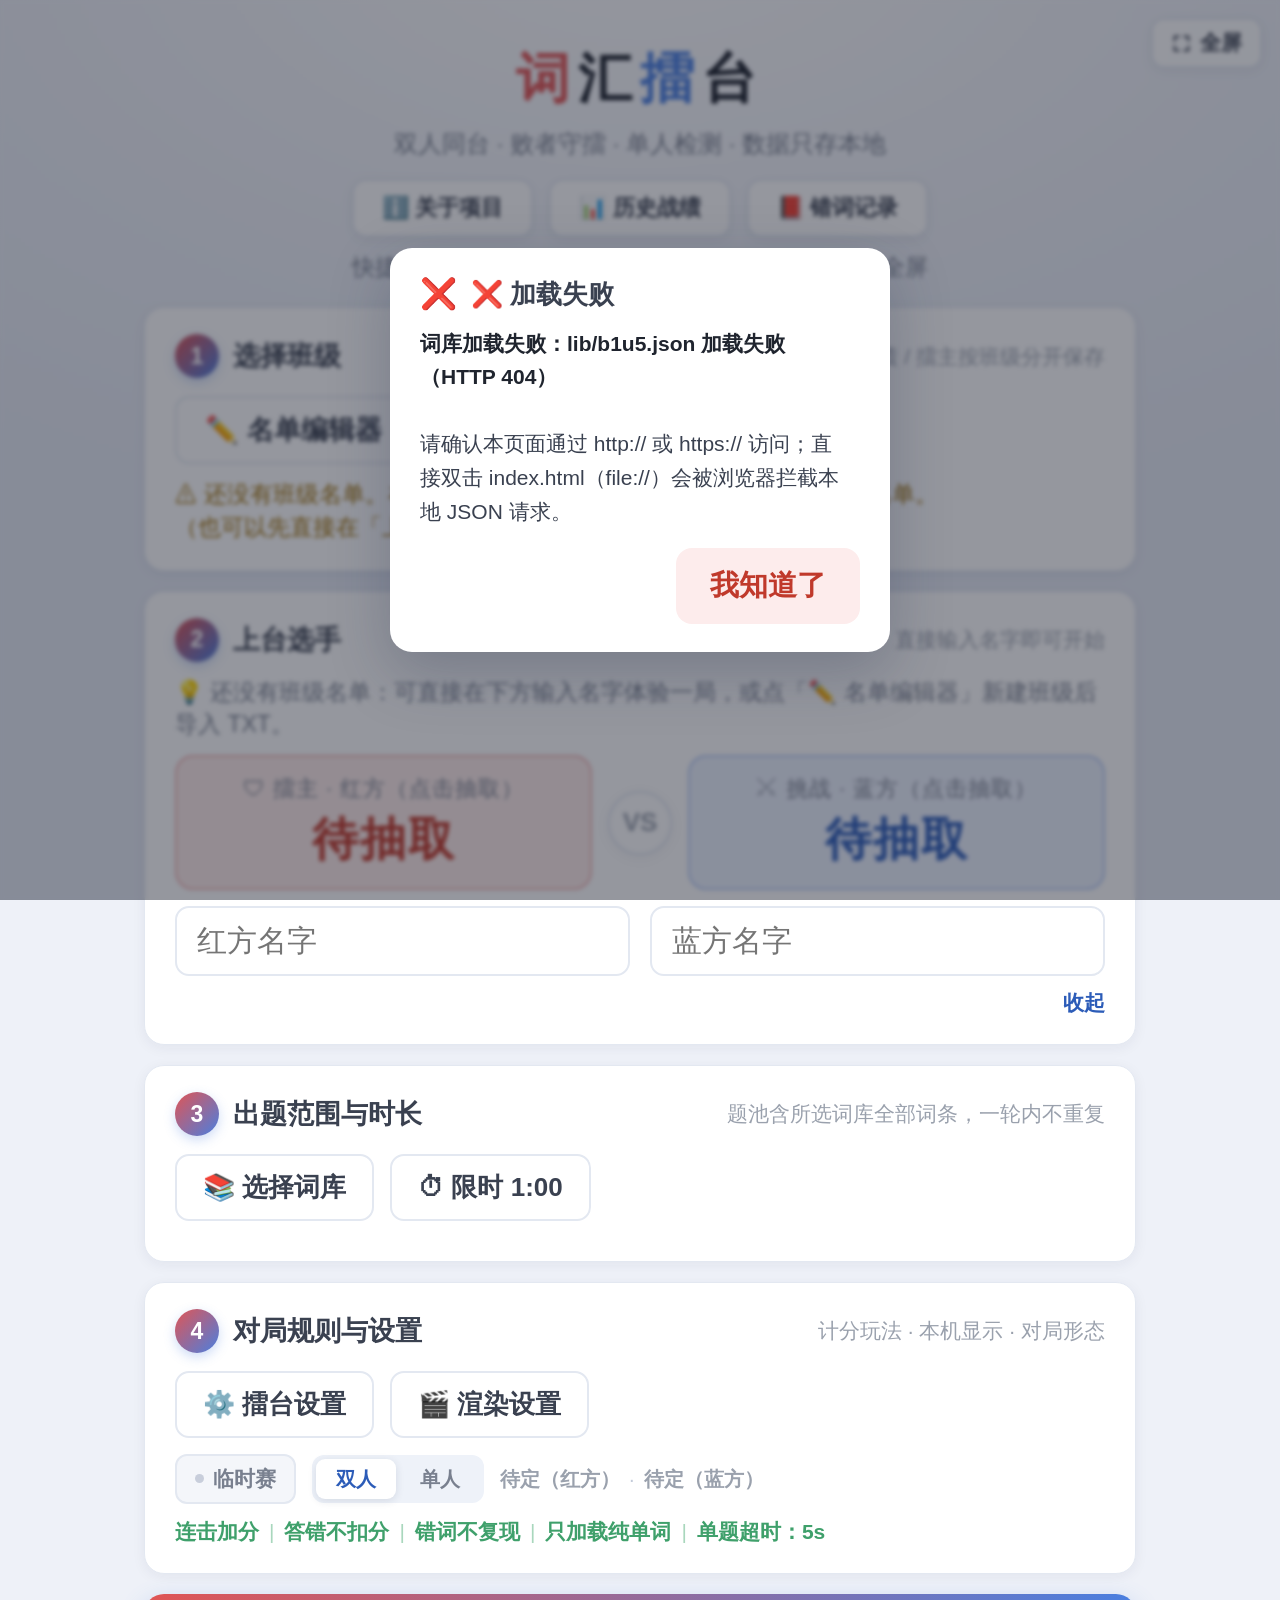
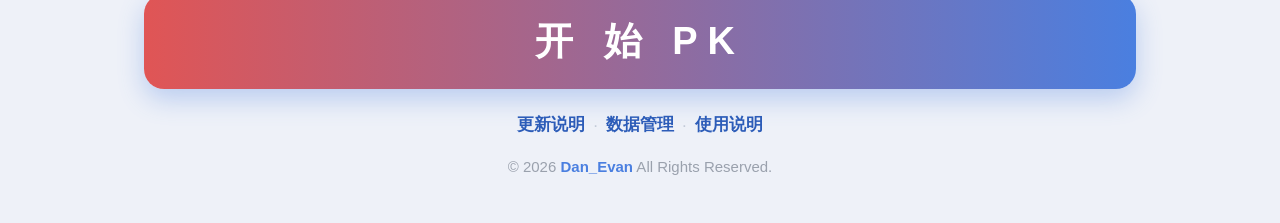
==== commit 796e7bd1: "feat(lib): Add Word Bank Preview And Export - Give every library chip an eye button that opens a rea" ====
--- a/index.html
+++ b/index.html
@@ -186,6 +186,23 @@
   </div>
 </div>
 
+<!-- ================= 词库预览 / 导出弹窗（叠在词库弹窗之上） ================= -->
+<div id="libViewModal" class="modal hidden">
+  <div class="modalMask"></div>
+  <div class="modalBox fixedFoot libViewBox">
+    <h3 id="libViewTitle">📖 预览词库</h3>
+    <div class="lvBar">
+      <span class="lvMeta" id="libViewMeta"></span>
+      <input id="libViewSearch" class="lvSearch" placeholder="🔍 搜单词或释义">
+    </div>
+    <div class="lvBody modalScroll" id="libViewBody"></div>
+    <div class="btnRow" style="margin-top:16px">
+      <button class="drawBtn" id="libViewExport">⬇ 导出为 JSON</button>
+      <button class="startBtn small" id="libViewClose">关 闭</button>
+    </div>
+  </div>
+</div>
+
 <!-- ================= 时长选择弹窗 ================= -->
 <div id="durModal" class="modal hidden">
   <div class="modalMask"></div>
--- a/style.css
+++ b/style.css
@@ -583,6 +583,27 @@
   .libHelpLink{font-size:19px;font-weight:600;color:var(--blue-d);text-decoration:none;
                 white-space:nowrap;cursor:pointer;}
   .libHelpLink:hover{text-decoration:underline;}
+
+  /* ============ 词库预览 / 导出弹窗 ============ */
+  .libViewBox{max-width:640px;}
+  .lvBar{display:flex;align-items:center;gap:14px;flex-wrap:wrap;margin-bottom:12px;}
+  .lvMeta{font-size:18px;color:var(--muted);}
+  .lvSearch{margin-left:auto;width:220px;max-width:100%;padding:9px 14px;border-radius:10px;
+            border:2px solid var(--line);background:#fafbfe;font-size:17px;color:var(--ink);
+            font-family:inherit;}
+  .lvSearch:focus{outline:none;border-color:var(--blue);background:#fff;}
+  .lvBody{line-height:1.5;}
+  .lvSec{margin:16px 0 8px;padding-left:10px;border-left:4px solid var(--blue);
+         font-size:17px;font-weight:700;color:var(--blue-d);}
+  .lvSec:first-child{margin-top:0;}
+  .lvRow{display:flex;align-items:baseline;gap:12px;padding:7px 8px;
+         border-bottom:1px solid #f0f3f9;font-size:19px;}
+  .lvRow:last-child{border-bottom:none;}
+  .lvEn{flex:0 0 42%;font-weight:700;color:var(--ink2);word-break:break-word;}
+  .lvCn{flex:1;min-width:0;color:var(--muted2);word-break:break-word;}
+  .lvTag{flex:none;font-size:14px;font-weight:600;color:var(--blue-d);background:#e8f0fe;
+         border-radius:7px;padding:2px 9px;white-space:nowrap;}
+  .lvEmpty{padding:40px 0;text-align:center;color:var(--muted);font-size:18px;}
   .edInput{flex:1;min-width:0;padding:10px 14px;font-size:20px;
             border:2px solid var(--line);border-radius:12px;background:#fff;color:var(--ink);}
   .edInput:focus{outline:none;border-color:var(--blue);}
@@ -681,7 +702,13 @@
   .libChip.on::before{content:"✓";background:var(--blue);border-color:var(--blue);}
   .libChip.customLib{border-style:dashed;border-color:#c9d1de;}
   .libChip.customLib.on{border-style:solid;border-color:var(--blue);}
-  .libDel{margin-left:auto;flex:none;width:26px;height:26px;border-radius:50%;
+  /* 名字可换行，右侧的预览 / 删除固定贴边 */
+  .libChip > .libName{flex:1;min-width:0;word-break:break-word;}
+  .libChip > .libBtns{display:flex;align-items:center;gap:6px;flex:none;}
+  .libEye{flex:none;width:28px;height:28px;border-radius:50%;background:#f0f2f7;
+          font-size:15px;line-height:28px;text-align:center;cursor:pointer;transition:.12s;}
+  .libEye:hover{background:var(--blue);}
+  .libDel{flex:none;width:26px;height:26px;border-radius:50%;
           background:#f0f2f7;color:var(--muted);font-size:20px;line-height:24px;text-align:center;
           cursor:pointer;transition:.12s;}
   .libDel:hover{background:var(--red);color:#fff;}
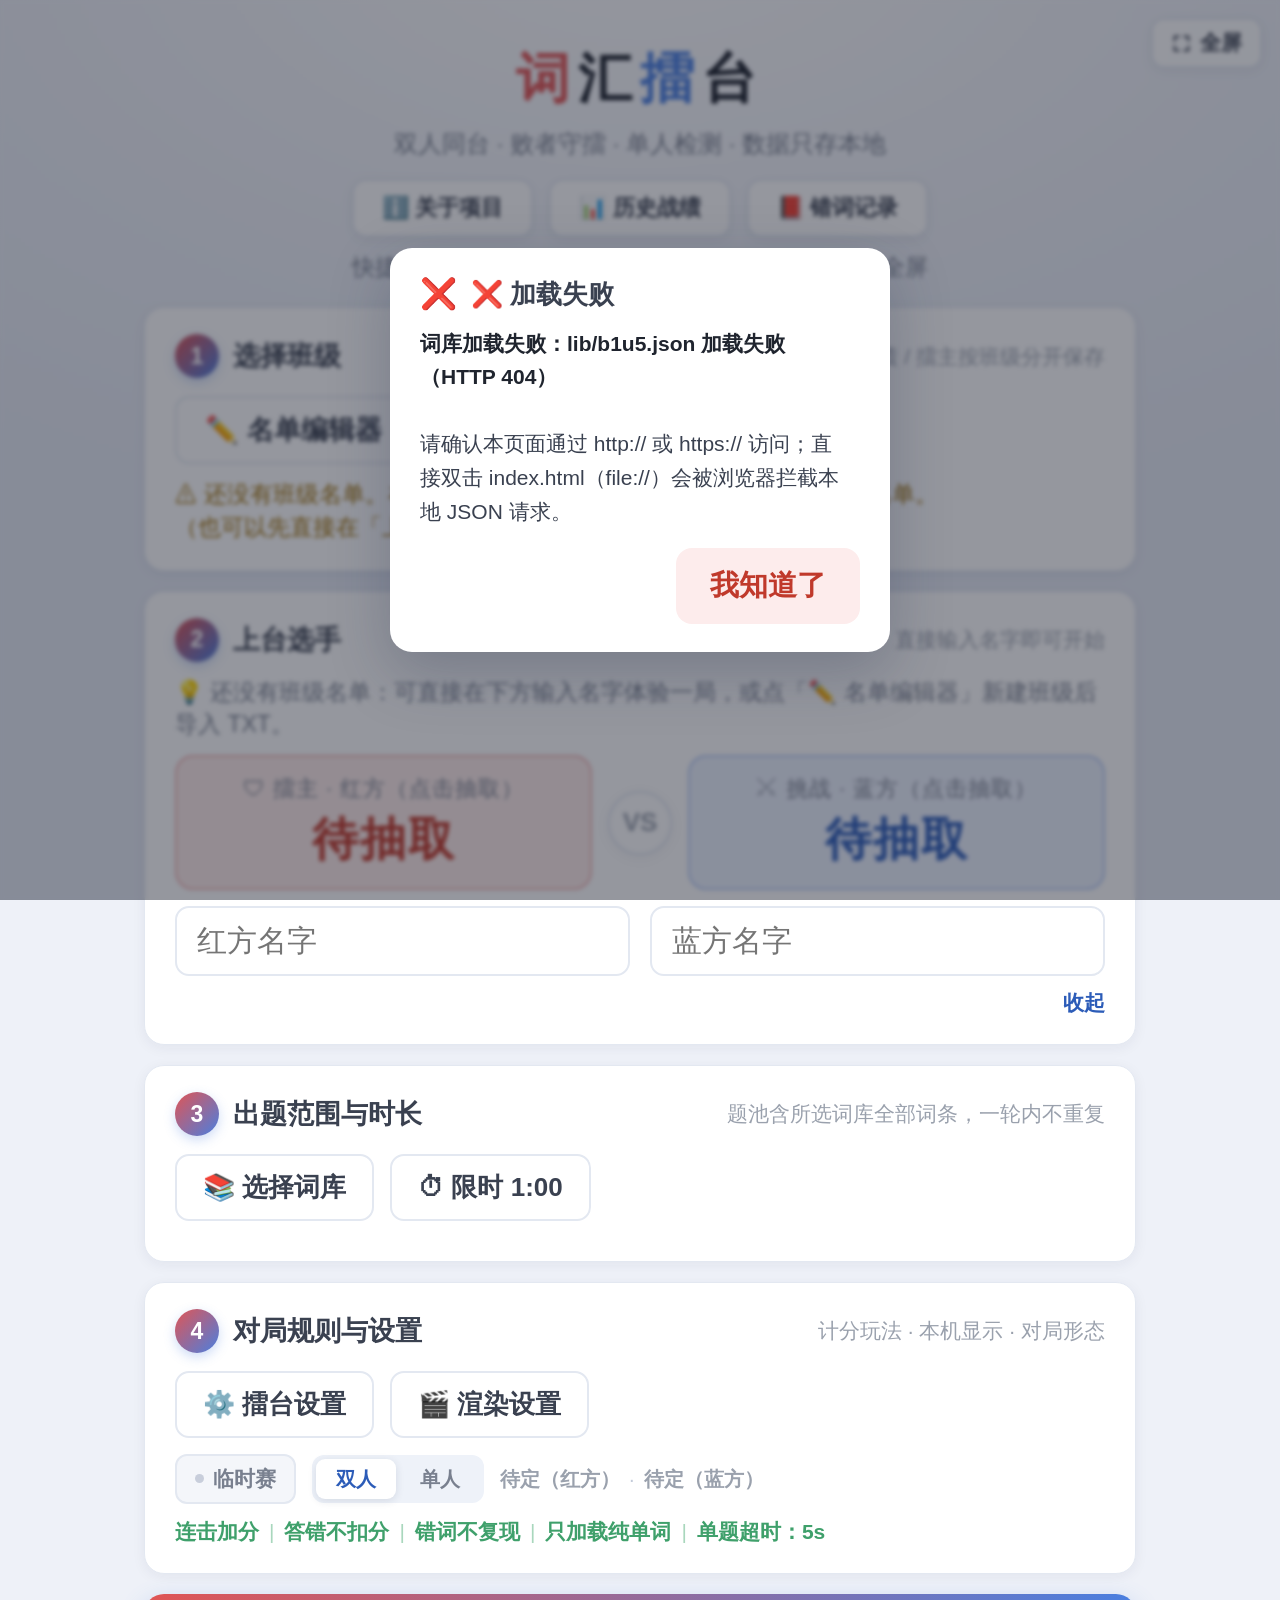
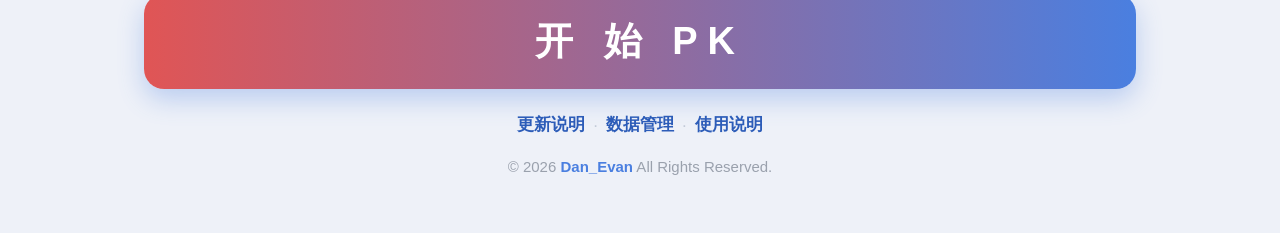
==== commit 207f8732: "feat(seo): Add A Sharing Cover And Structured Data - Ship the 1200x900 cover under meta/ and point o" ====
--- a/index.html
+++ b/index.html
@@ -16,19 +16,46 @@
 <meta name="apple-mobile-web-app-capable" content="yes">
 <meta name="apple-mobile-web-app-status-bar-style" content="default">
 <meta name="apple-mobile-web-app-title" content="词汇擂台">
-
-<!-- ================= Open Graph（社交分享） ================= -->
+<link rel="canonical" href="https://pk.danevan.top/">
+
+<!-- ================= Open Graph（社交分享 / 搜索结果预览） ================= -->
 <meta property="og:type" content="website">
 <meta property="og:locale" content="zh_CN">
 <meta property="og:site_name" content="词汇擂台 PK">
 <meta property="og:title" content="词汇擂台 PK | 高中英语课堂双人单词对战游戏">
 <meta property="og:description" content="面向高中英语课堂的双人单词 PK 应用：限时答题、多种题型、败者守擂车轮战，纯前端运行，适合教室大屏互动教学。">
-<meta property="og:url" content="">
+<meta property="og:url" content="https://pk.danevan.top/">
+<meta property="og:image" content="https://pk.danevan.top/meta/toy-cover.png">
+<meta property="og:image:type" content="image/png">
+<meta property="og:image:width" content="1200">
+<meta property="og:image:height" content="900">
+<meta property="og:image:alt" content="词汇擂台 PK：红蓝双方同屏对战，比分为 120 比 90，题型示例为单词 debate">
 
 <!-- ================= Twitter Card ================= -->
 <meta name="twitter:card" content="summary_large_image">
 <meta name="twitter:title" content="词汇擂台 PK | 高中英语课堂双人单词对战游戏">
 <meta name="twitter:description" content="面向高中英语课堂的双人单词 PK 应用：限时答题、多种题型、败者守擂车轮战，适合教室大屏互动教学。">
+<meta name="twitter:image" content="https://pk.danevan.top/meta/toy-cover.png">
+<meta name="twitter:image:alt" content="词汇擂台 PK 封面：红蓝双方比分与一道单词题">
+
+<!-- ================= 结构化数据（搜索引擎 / 富媒体结果） ================= -->
+<script type="application/ld+json">
+{
+  "@context": "https://schema.org",
+  "@type": "WebApplication",
+  "name": "词汇擂台 PK",
+  "alternateName": "Vocabulary PK",
+  "url": "https://pk.danevan.top/",
+  "image": "https://pk.danevan.top/meta/toy-cover.png",
+  "description": "面向高中英语课堂的双人单词对战网页应用：红方擂主对蓝方挑战者，同屏限时答题，败者守擂实现车轮战，也可切到单人练习。",
+  "applicationCategory": "EducationalApplication",
+  "operatingSystem": "Web",
+  "inLanguage": "zh-CN",
+  "isAccessibleForFree": true,
+  "offers": { "@type": "Offer", "price": "0", "priceCurrency": "CNY" },
+  "browserRequirements": "需要支持 ES2017 的现代浏览器（Chrome / Edge / Firefox / Safari）"
+}
+</script>
 
 <link rel="icon" href="favicon.ico" type="image/x-icon">
 <link rel="manifest" href="manifest.webmanifest">
--- a/style.css
+++ b/style.css
@@ -424,8 +424,8 @@
     .accRow{gap:40px;margin-top:8px;}
     .acc b{font-size:24px;} .acc i{font-size:15px;}
     .btnRow button{font-size:24px;padding:14px 24px;}
-    .libChips{grid-template-columns:1fr 1fr;gap:10px;}
-    .libChip{font-size:20px;padding:14px 16px;}
+    /* 注意：词库 chip 与预览弹窗的窄屏规则不在这里 —— 它们的样式定义在本文更后面，
+       写在这儿会被同权重的规则盖掉，统一放到文件末尾的「窄屏补充」块里。 */
   }
 
   /* ============ 主页 ============ */
@@ -943,6 +943,27 @@
   }
   @media (min-resolution: 2.5dppx) {
     html { zoom: 0.85; }
+  }
+
+  /* ============ 窄屏补充（≤820px） ============
+     词库 chip 与预览弹窗的样式定义在本文靠后的位置，所以这几条不能跟着上面那个
+     @media (max-width:820px) 一起写——同权重、后写优先，会被基础规则盖掉（以前那两条
+     .libChips / .libChip 就是这样从没生效过）。放在这里才真正命中：
+     把 chip 的字号与内边距收一档，手机上单元名不至于挤成三行；两列 / 一列仍交给
+     auto-fill 自己排，不硬压成两列——窄屏两列会把「U2 - Travelling Around」拆得太碎。 */
+  @media (max-width:820px){
+    .libChip{font-size:20px;padding:14px 16px;}
+    .libChip .libEye{width:25px;height:25px;font-size:13px;line-height:25px;}
+    /* 选项卡与「共 N 个单元」不许把词拆到两行；册标题条放不下就整体换行 */
+    .libTab{padding:10px 14px;font-size:20px;white-space:nowrap;}
+    .libGroupHead{flex-wrap:wrap;}
+    .libGTMeta{white-space:nowrap;}
+    .libViewBox .lvRow{font-size:18px;}
+    .libViewBox .lvEn{flex:0 0 46%;}
+    .libViewBox .lvSearch{width:180px;}
+    /* 按钮里的「关 闭」也会在空格处折行，宁可整体换行也不要拆字 */
+    .libViewBox .btnRow{flex-wrap:wrap;gap:10px;}
+    .libViewBox .btnRow button{white-space:nowrap;}
   }
 
 /* ============ 老旧内核回退（无 flex gap / 无 :focus-visible） ============
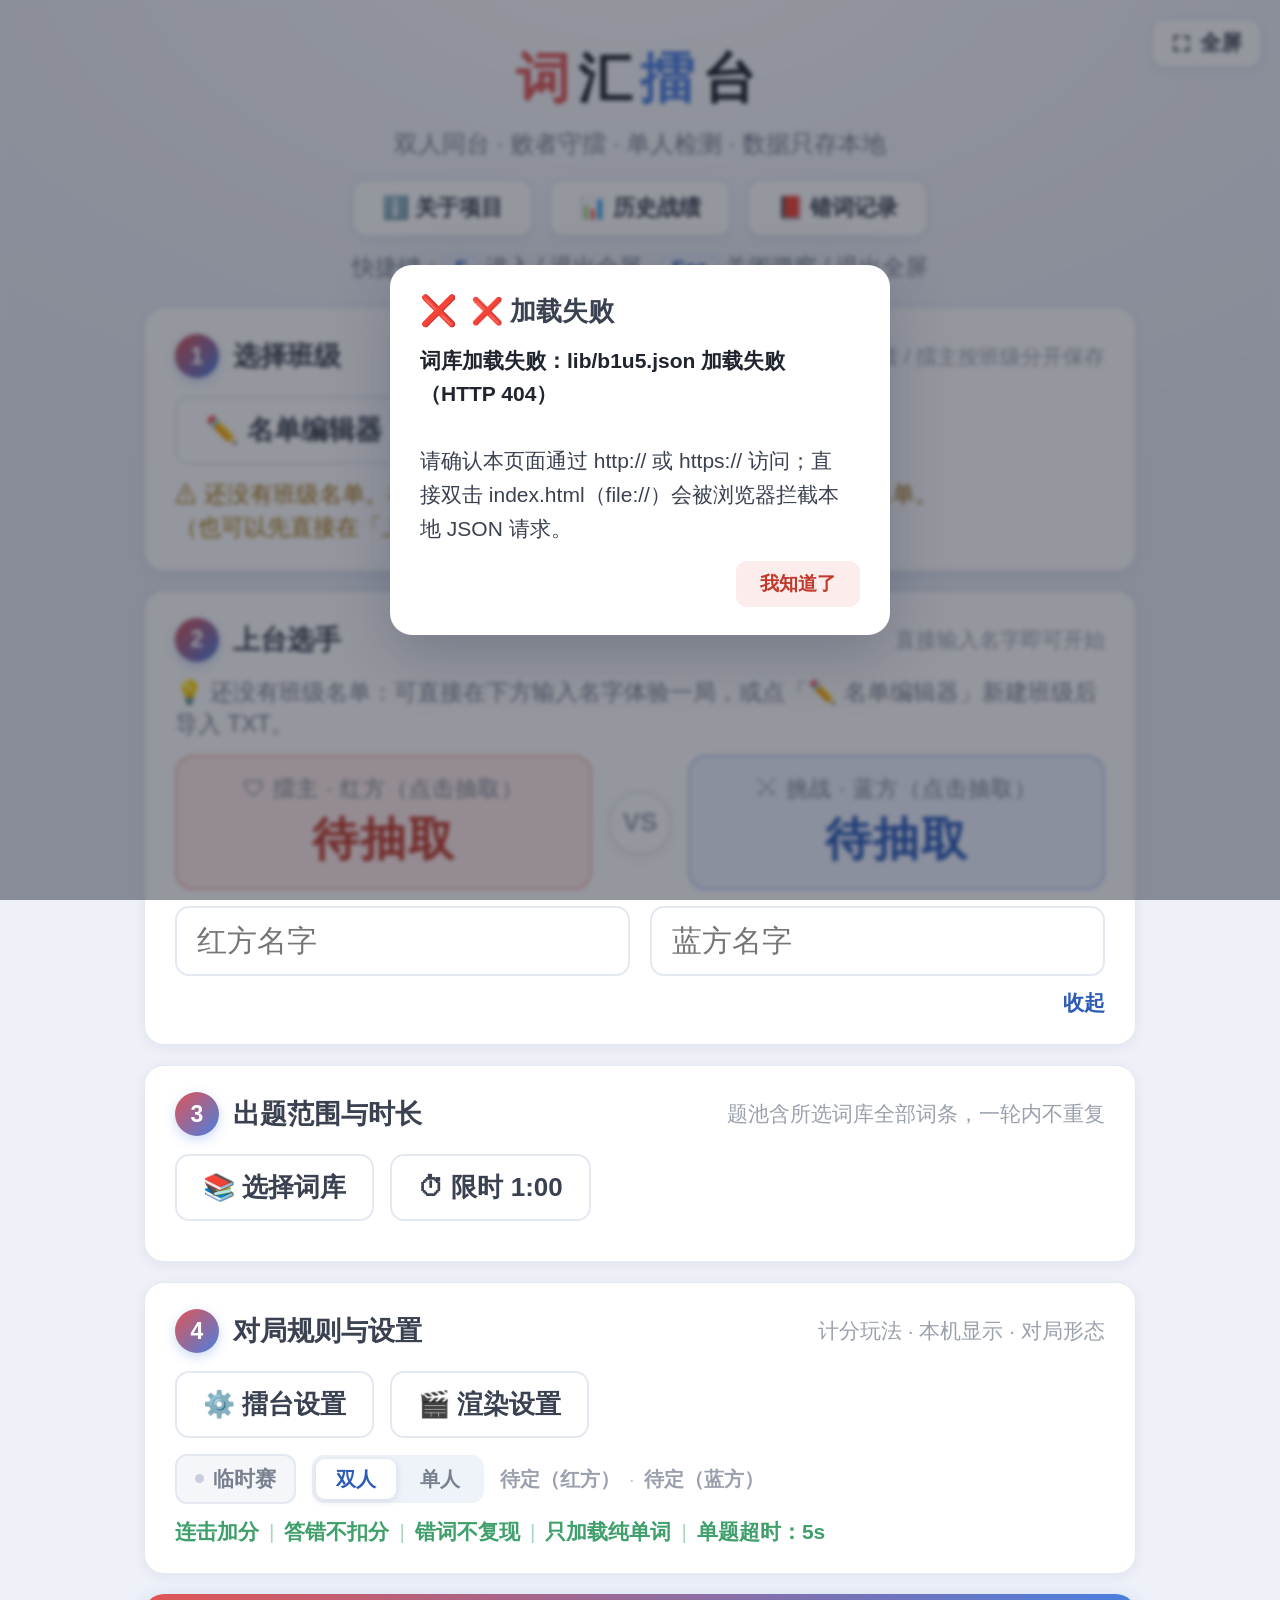
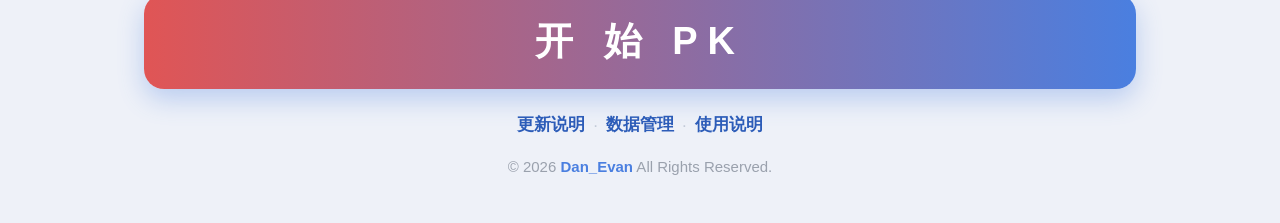
==== commit 5d91a14e: "style(ui): Shrink The Dialog Footer Buttons - Cut modal footer buttons from 29px / 18px 34px to 23px" ====
--- a/index.html
+++ b/index.html
@@ -206,7 +206,7 @@
       </div>
       <div class="libChips" id="customChips" style="margin-top:16px"></div>
     </div>
-    <div class="btnRow" style="margin-top:20px">
+    <div class="btnRow" style="margin-top:16px">
       <button class="drawBtn" id="libCancel">取消</button>
       <button class="startBtn small" id="libConfirm">确定</button>
     </div>
@@ -243,7 +243,7 @@
       </div>
       <div class="mini" style="text-align:center;margin-top:10px">每次调整 30 秒 · 范围 30 秒 ~ 5 分钟</div>
     </div>
-    <div class="btnRow" style="margin-top:20px">
+    <div class="btnRow" style="margin-top:16px">
       <button class="drawBtn" id="durCancel">取消</button>
       <button class="startBtn small" id="durConfirm">确定</button>
     </div>
@@ -321,7 +321,7 @@
 
 
     </div>
-    <div class="btnRow" style="margin-top:26px">
+    <div class="btnRow" style="margin-top:16px">
       <button class="startBtn small" id="settingClose">关 闭</button>
     </div>
   </div>
@@ -333,7 +333,7 @@
   <div class="modalBox updateModalBox">
     <h3>🎉 网页已更新至 <span id="updateVer">?.?</span></h3>
     <div class="updateContent" id="updateContent"></div>
-    <div class="btnRow" style="margin-top:20px">
+    <div class="btnRow" style="margin-top:16px">
       <button class="drawBtn" id="updateLater">稍后处理</button>
       <button class="startBtn small" id="updateGotIt">我知道了</button>
     </div>
@@ -390,7 +390,7 @@
     </div>
 
     </div>
-    <div class="btnRow" style="margin-top:20px">
+    <div class="btnRow" style="margin-top:16px">
       <button class="startBtn small" id="renderClose">关 闭</button>
     </div>
   </div>
@@ -438,7 +438,7 @@
 
     <div class="edStat" id="edStat"></div>
 
-    <div class="btnRow" style="margin-top:14px">
+    <div class="btnRow" style="margin-top:16px">
       <button class="startBtn small" id="edClose">完 成</button>
     </div>
   </div>
@@ -450,7 +450,7 @@
   <div class="modalBox updateModalBox">
     <h3>❓ 如何添加 / 导入名单</h3>
     <div class="updateContent" id="importHelpContent"></div>
-    <div class="btnRow" style="margin-top:20px">
+    <div class="btnRow" style="margin-top:16px">
       <button class="startBtn small" id="importHelpClose">我知道了</button>
     </div>
   </div>
@@ -462,7 +462,7 @@
   <div class="modalBox updateModalBox">
     <h3>📝 如何制作自定义词库</h3>
     <div class="updateContent" id="customHelpContent"></div>
-    <div class="btnRow" style="margin-top:20px">
+    <div class="btnRow" style="margin-top:16px">
       <button class="startBtn small" id="customHelpClose">我知道了</button>
     </div>
   </div>
@@ -482,7 +482,7 @@
     <!-- 中间正文从 res/about.md 加载（见 events.js 的 aboutBtn），先在占位里等它 -->
     <div class="updateContent modalScroll" id="aboutBody"></div>
 
-    <div class="btnRow" style="margin-top:22px">
+    <div class="btnRow" style="margin-top:16px">
       <button class="drawBtn" id="aboutTipsBtn">📖 使用说明</button>
       <button class="startBtn small" id="aboutClose">关 闭</button>
     </div>
@@ -495,7 +495,7 @@
   <div class="modalBox updateModalBox">
     <h3>📖 使用说明</h3>
     <div class="updateContent" id="tipsContent"></div>
-    <div class="btnRow" style="margin-top:20px">
+    <div class="btnRow" style="margin-top:16px">
       <button class="startBtn small" id="tipsClose">我知道了</button>
     </div>
   </div>
@@ -513,7 +513,7 @@
       <button class="wbBulkBtn danger" id="wbClear">清空</button>
     </div>
     <div id="wbBody" class="wbBody modalScroll"></div>
-    <div class="btnRow" style="margin-top:18px">
+    <div class="btnRow" style="margin-top:16px">
       <button class="drawBtn" id="wbClose">关 闭</button>
     </div>
   </div>
@@ -535,7 +535,7 @@
     </div>
     <div id="hisBody" class="modalScroll">暂无记录</div>
     <button class="clearBtn hidden" id="clearBtn">清空本班历史</button>
-    <div class="btnRow" style="margin-top:20px">
+    <div class="btnRow" style="margin-top:16px">
       <button class="drawBtn" id="hisClose">关闭</button>
     </div>
   </div>
--- a/style.css
+++ b/style.css
@@ -375,6 +375,26 @@
   .btnRow button{font-size:29px;padding:18px 34px;border-radius:16px;border:none;cursor:pointer;
                  font-weight:700;transition:all .15s;}
   .btnRow button:active{transform:scale(.97);}
+  /* 弹窗底部操作区：比结算页那组小一档。
+     高缩放 / 高 DPI 屏幕（尤其是教室一体机与 150% 以上的系统缩放）里，
+     原来 29px 的字 + 18px 内边距会让按钮条吃掉大半个可视区，正文只剩几条；
+     这里统一收到 23px / 12px 26px，并把按钮组与正文的间距压到 16px。
+     结算页（#result）不在此列，仍用上面那套大按钮。 */
+  .modalBox .btnRow{gap:14px;}
+  .modalBox .btnRow button:not(.dlgBtn){font-size:23px;padding:12px 26px;border-radius:14px;}
+  /* 主操作按钮别再靠 flex:1 撑满（原来会拉成一条横幅），按文字宽度收着放，
+     只给一个最小宽度兜底，单按钮时也不至于缩成一小坨 */
+  .modalBox .btnRow .startBtn.small{flex:0 1 auto;min-width:150px;max-width:none;
+    font-size:23px;padding:12px 30px;letter-spacing:3px;}
+  /* 通用确认框：本身已经比正文小，跟着再收一点，和上面视觉统一 */
+  .modalBox .dlgBtns{margin-top:16px;}
+  .modalBox .dlgBtn{font-size:19px;padding:10px 24px;border-radius:11px;}
+  /* 窄屏（手机 / 高缩放后 CSS 视口变窄）再收一档：约 420px 宽时两个按钮也能并排 */
+  @media (max-width:820px){
+    .modalBox .btnRow{gap:10px;}
+    .modalBox .btnRow button:not(.dlgBtn){font-size:21px;padding:11px 20px;}
+    .modalBox .btnRow .startBtn.small{min-width:120px;font-size:21px;padding:11px 22px;letter-spacing:2px;}
+  }
   /* 结算页按钮：返回主页是主操作（醒目），加时赛次要，保存结果第三 */
   #homeBtn{background:linear-gradient(90deg,var(--blue),#6f9df0);color:#fff;
            box-shadow:0 8px 20px rgba(74,127,224,.32);}
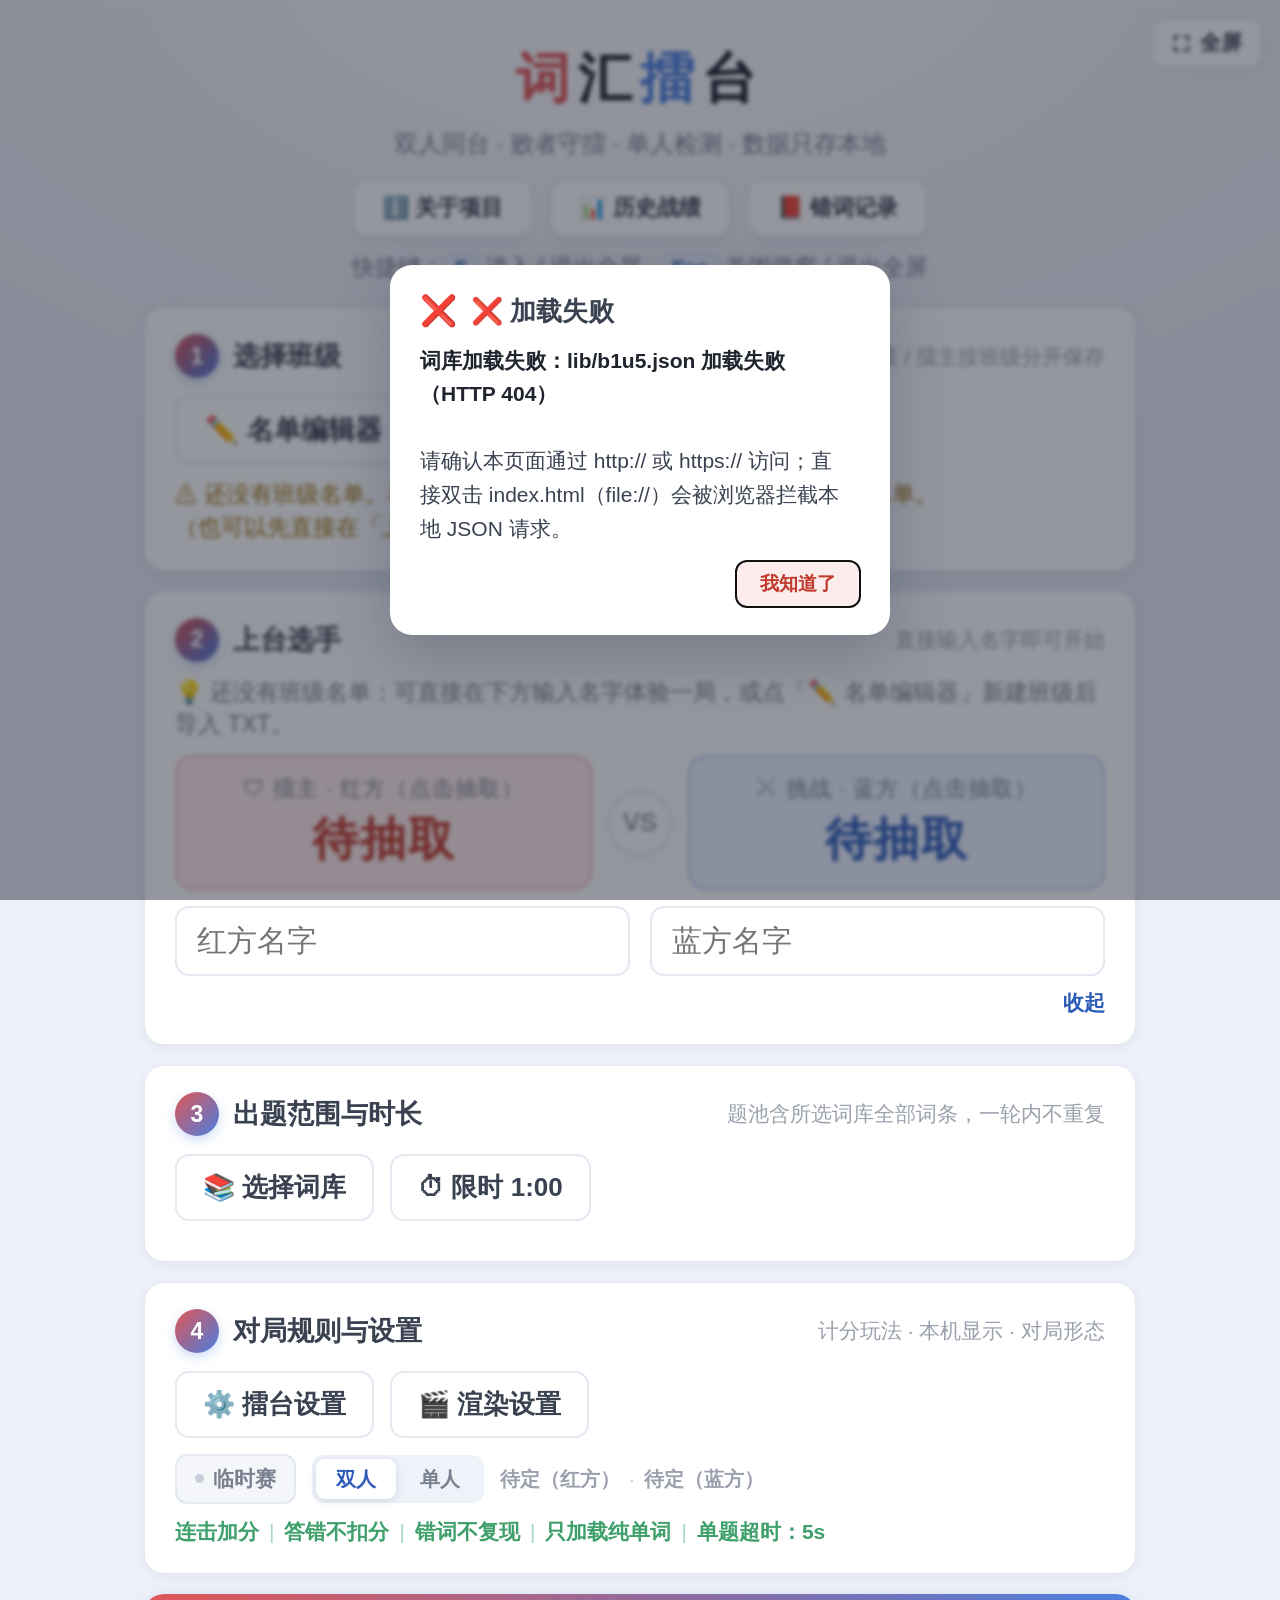
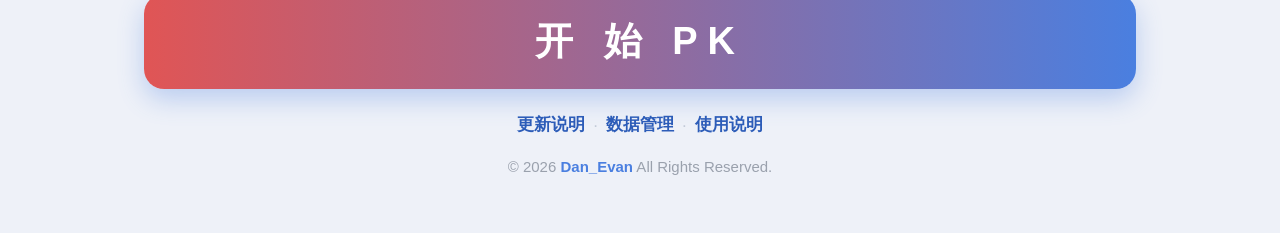
==== commit 82fc8259: "feat(seo): Add Site Verification And Crawl Basics - Add the Bing, Google and Baidu site verification" ====
--- a/index.html
+++ b/index.html
@@ -6,17 +6,23 @@
 
 <!-- ================= SEO 基础元信息 ================= -->
 <title>词汇擂台 PK | 高中英语课堂双人单词对战游戏</title>
-<meta name="description" content="词汇擂台是一款面向高中英语课堂的双人单词 PK 网页应用：红方擂主 vs 蓝方挑战者，限时答题，支持单词选义、词块选义、词块配对、词块重组等多种题型，败者守擂实现车轮战。纯前端运行，无需注册，数据本地保存，适合教室大屏互动教学。">
+<meta name="description" content="词汇擂台 PK 是面向高中英语课堂的双人单词对战网页应用：同屏限时抢答、词块三题型、败者守擂车轮战，纯前端免注册，数据只存本机。">
 <meta name="keywords" content="词汇擂台,英语单词PK,高中英语,单词游戏,课堂互动,英语词汇,单词对战,词块搭配,英语教学,双人PK,单词听写,词汇练习,人教版英语,必修英语,选择性必修">
-<meta name="author" content="词汇擂台">
+<meta name="author" content="Dan_Evan">
 <meta name="robots" content="index, follow">
 <meta name="language" content="zh-CN">
+<!-- 站长验证：Bing / Google / 百度（验证通过后保留即可，删掉会掉验证状态） -->
+<meta name="msvalidate.01" content="664EB11E2A1EEACBA6AE4178CD89BE67">
+<meta name="google-site-verification" content="I_emY9vT2S_G5BBp7YSAU1dNiRzx4Xc9oSWhOOJBsfY">
+<meta name="baidu-site-verification" content="codeva-gJXeOPkmha">
 <meta name="theme-color" content="#4a7fe0">
 <meta name="application-name" content="词汇擂台 PK">
 <meta name="apple-mobile-web-app-capable" content="yes">
 <meta name="apple-mobile-web-app-status-bar-style" content="default">
 <meta name="apple-mobile-web-app-title" content="词汇擂台">
 <link rel="canonical" href="https://pk.danevan.top/">
+<link rel="alternate" hreflang="zh-CN" href="https://pk.danevan.top/">
+<link rel="alternate" hreflang="x-default" href="https://pk.danevan.top/">
 
 <!-- ================= Open Graph（社交分享 / 搜索结果预览） ================= -->
 <meta property="og:type" content="website">
@@ -49,9 +55,24 @@
   "image": "https://pk.danevan.top/meta/toy-cover.png",
   "description": "面向高中英语课堂的双人单词对战网页应用：红方擂主对蓝方挑战者，同屏限时答题，败者守擂实现车轮战，也可切到单人练习。",
   "applicationCategory": "EducationalApplication",
+  "applicationSubCategory": "英语词汇教学",
   "operatingSystem": "Web",
   "inLanguage": "zh-CN",
+  "softwareVersion": "2.4",
   "isAccessibleForFree": true,
+  "keywords": "高中英语,单词对战,词块搭配,课堂互动,词汇练习",
+  "author": {
+    "@type": "Person",
+    "name": "Dan_Evan",
+    "url": "https://www.danevan.top/"
+  },
+  "featureList": [
+    "双人同屏限时对战与单人练习",
+    "单词选义、词块选义、词块配对、词块重组四种题型",
+    "36 个内置词库，可按册多选混合出题",
+    "败者守擂车轮战，战绩与错词记录按班级保存",
+    "纯前端运行，可安装为桌面应用，数据只存本机"
+  ],
   "offers": { "@type": "Offer", "price": "0", "priceCurrency": "CNY" },
   "browserRequirements": "需要支持 ES2017 的现代浏览器（Chrome / Edge / Firefox / Safari）"
 }
@@ -86,7 +107,8 @@
 <!-- ================= 主页 ================= -->
 <div id="setup" class="screen">
   <div class="hero">
-    <div class="logo"><span class="r">词</span>汇<span class="b">擂</span>台</div>
+    <!-- 品牌名做成页面上唯一的 h1：搜索引擎与读屏都靠它认标题 -->
+    <h1 class="logo"><span class="r">词</span>汇<span class="b">擂</span>台</h1>
     <div class="sub">双人同台 · 败者守擂 · 单人检测 · 数据只存本地</div>
     <div class="heroBtns">
       <button class="heroBtn" id="aboutBtn">ℹ️ 关于项目</button>
--- a/style.css
+++ b/style.css
@@ -31,7 +31,8 @@
   /* ============ 主页 ============ */
   #setup{padding:40px 5vw 34px;max-width:1120px;margin:0 auto;width:100%;}
   .hero{text-align:center;margin-bottom:14px;}
-  .logo{font-size:54px;font-weight:800;letter-spacing:8px;margin-bottom:10px;}
+  /* 首页品牌名是 h1（语义标题），这里清掉标题默认的上下 margin */
+  .logo{font-size:54px;font-weight:800;letter-spacing:8px;margin:0 0 10px;}
   .logo .r{color:var(--red);} .logo .b{color:var(--blue);}
   .sub{font-size:24px;color:var(--muted);}
   .sub b{color:var(--blue-d);font-weight:700;}
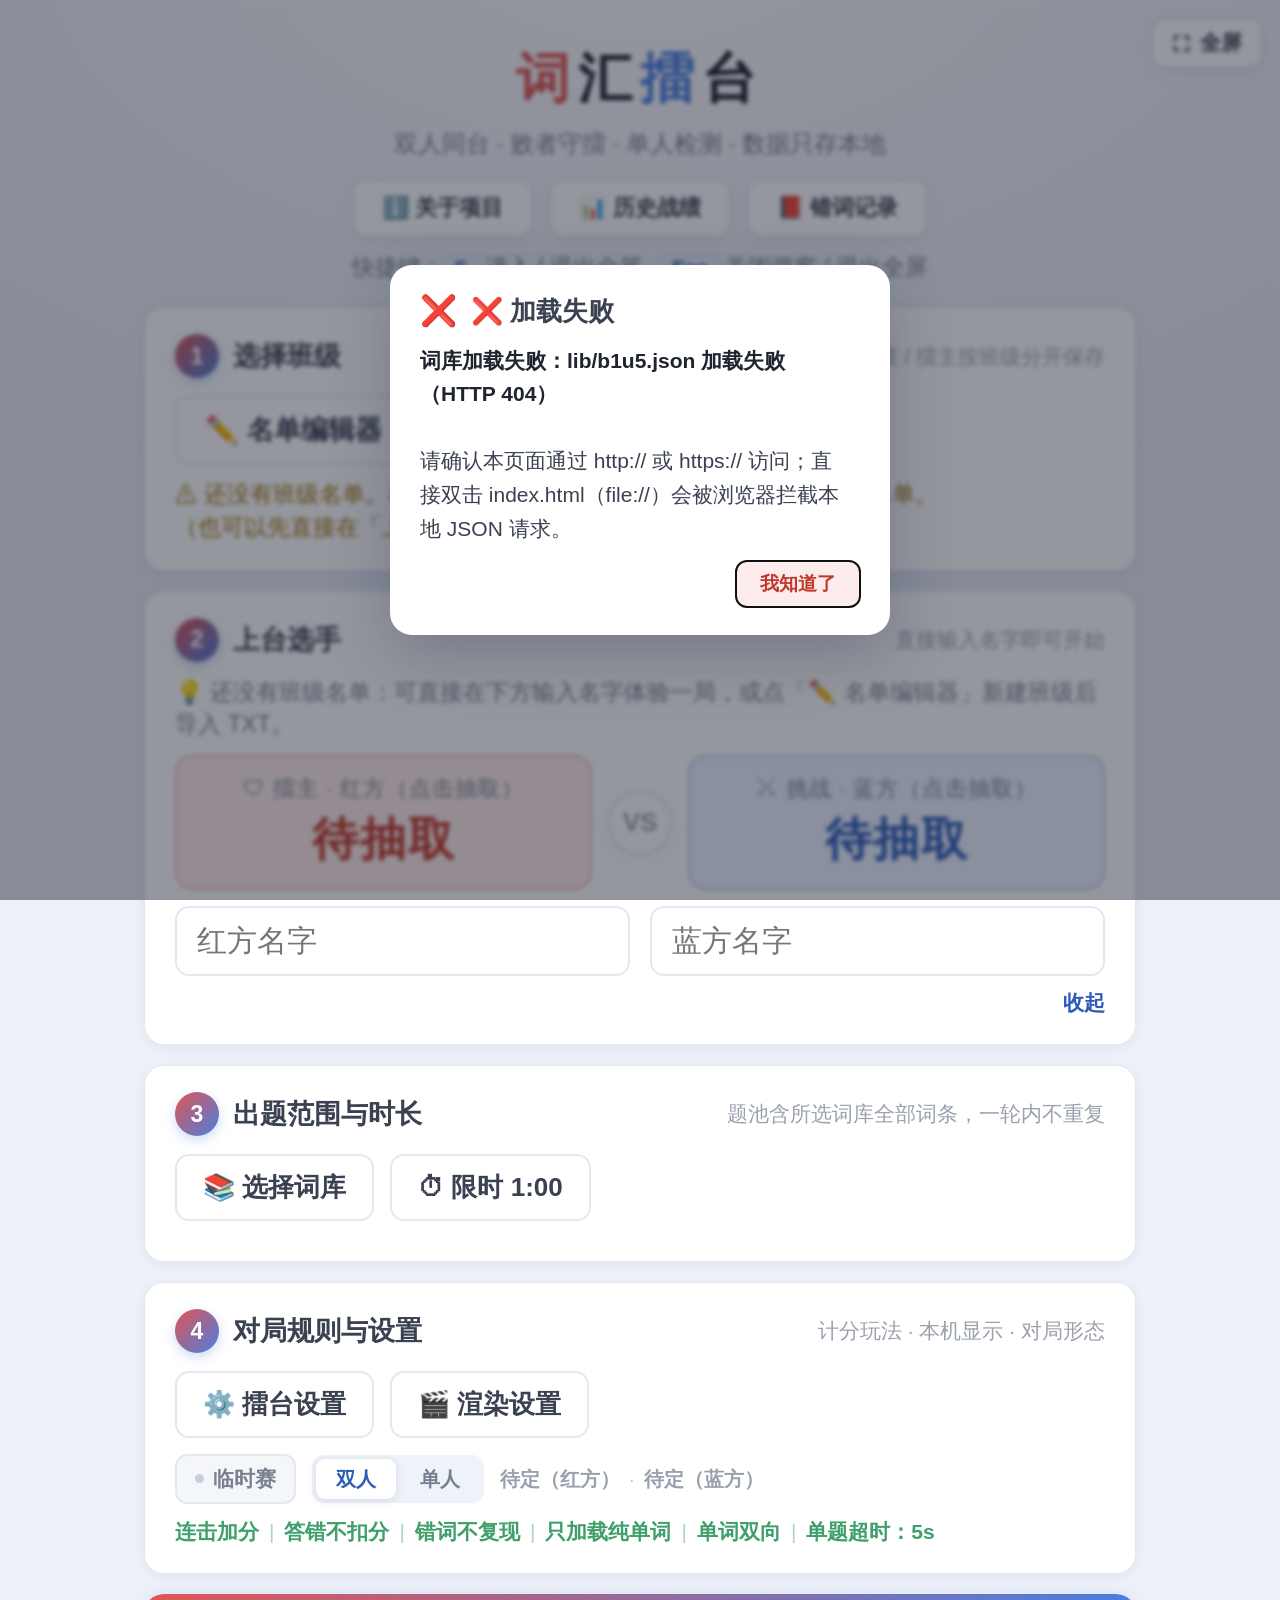
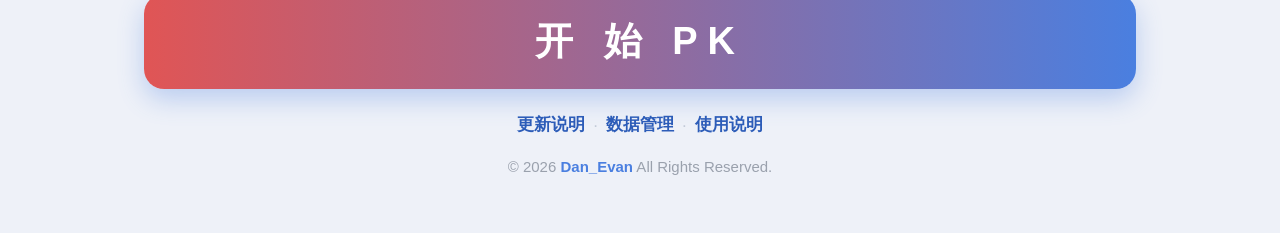
==== commit 04061b57: "feat(quiz): Add A Word Question Direction Setting - Offer mixed, Chinese to English, and English to " ====
--- a/index.html
+++ b/index.html
@@ -334,6 +334,16 @@
     </div>
 
     <div class="setItem">
+      <span class="wordsOnlyLabel setStaticLabel">出题模式</span>
+      <div class="segRow" id="qModeRow">
+        <button type="button" class="segOpt qModeOpt active" data-mode="mix">混合出题</button>
+        <button type="button" class="segOpt qModeOpt" data-mode="c2e">中 → 英</button>
+        <button type="button" class="segOpt qModeOpt" data-mode="e2c">英 → 中</button>
+      </div>
+      <div class="setHint">中 → 英看中文选英文，英 → 中看英文选中文；只影响单词题，词块题不变。</div>
+    </div>
+
+    <div class="setItem">
       <label class="wordsOnlyLabel">
         <input type="checkbox" id="rememberWrongChk">
         错词优先复现
--- a/style.css
+++ b/style.css
@@ -985,6 +985,9 @@
     /* 按钮里的「关 闭」也会在空格处折行，宁可整体换行也不要拆字 */
     .libViewBox .btnRow{flex-wrap:wrap;gap:10px;}
     .libViewBox .btnRow button{white-space:nowrap;}
+    /* 出题模式三项文字更长：收掉左缩进与字号，三个仍排成一行 */
+    #qModeRow{margin-left:0;gap:8px;}
+    #qModeRow .segOpt{min-width:0;max-width:none;padding:11px 8px;font-size:19px;}
   }
 
 /* ============ 老旧内核回退（无 flex gap / 无 :focus-visible） ============
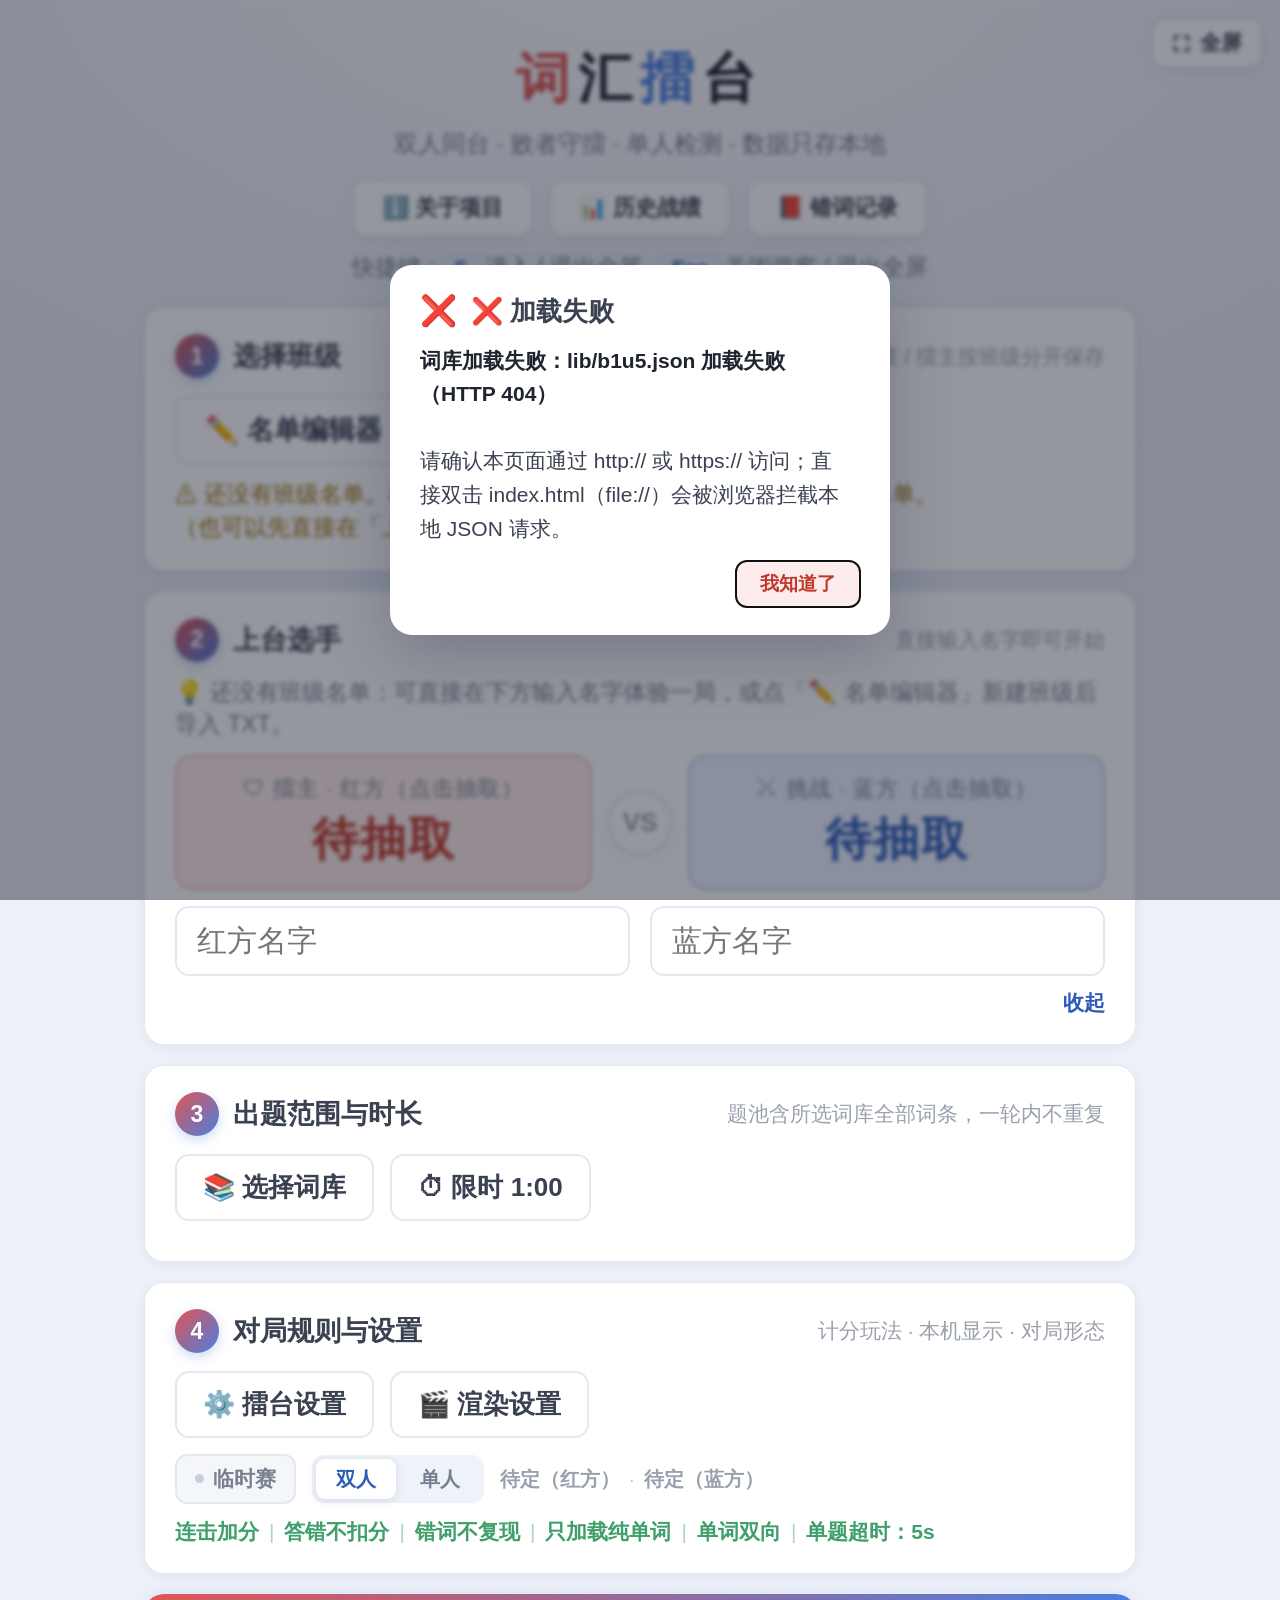
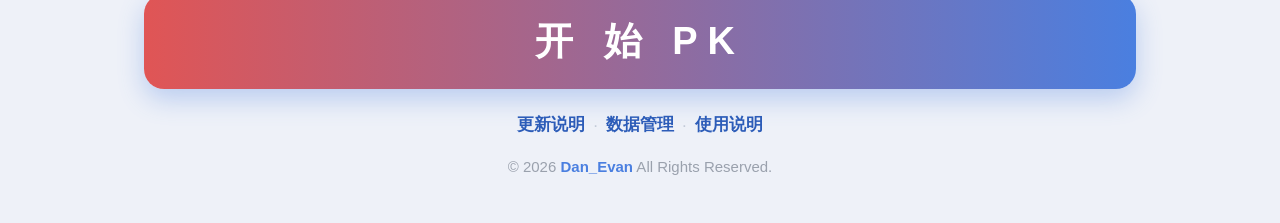
==== commit 74958252: "Merge branch 'main' into bilibili" ====
--- a/index.html
+++ b/index.html
@@ -17,9 +17,6 @@
 <meta name="baidu-site-verification" content="codeva-gJXeOPkmha">
 <meta name="theme-color" content="#4a7fe0">
 <meta name="application-name" content="词汇擂台 PK">
-<meta name="apple-mobile-web-app-capable" content="yes">
-<meta name="apple-mobile-web-app-status-bar-style" content="default">
-<meta name="apple-mobile-web-app-title" content="词汇擂台">
 <link rel="canonical" href="https://pk.danevan.top/">
 <link rel="alternate" hreflang="zh-CN" href="https://pk.danevan.top/">
 <link rel="alternate" hreflang="x-default" href="https://pk.danevan.top/">
@@ -79,17 +76,9 @@
 </script>
 
 <link rel="icon" href="favicon.ico" type="image/x-icon">
-<link rel="manifest" href="manifest.webmanifest">
-<link rel="apple-touch-icon" href="icons/icon-192.png">
 <link rel="stylesheet" href="style.css">
 </head>
 <body>
-
-<!-- ================= 安装为桌面应用（浏览器允许安装时才显示，见 js/pwa.js） ================= -->
-<button id="installBtn" class="hidden" title="将本网页安装为桌面应用">
-  <svg viewBox="0 0 24 24" fill="none" stroke="currentColor" stroke-width="2.2" stroke-linecap="round" stroke-linejoin="round"><path d="M12 3v10"></path><path d="M7.5 9.5 12 14l4.5-4.5"></path><path d="M4 16v2.5A2.5 2.5 0 0 0 6.5 21h11a2.5 2.5 0 0 0 2.5-2.5V16"></path></svg>
-  <span id="installLabel">安装</span>
-</button>
 
 <!-- ================= 比赛中终止（只在比赛进行中出现，见 ui.js 的 syncCornerBtns） ================= -->
 <button id="abortBtn" class="hidden" title="终止本局比赛（不计战绩）">
@@ -733,7 +722,6 @@
 <script src="js/data.js?v=24"></script>
 <script src="js/events.js?v=24"></script>
 <script src="js/a11y.js?v=24"></script>
-<script src="js/pwa.js?v=24"></script>
 
 
 </body></html>
--- a/style.css
+++ b/style.css
@@ -242,31 +242,30 @@
   .clearBtn:hover{background:#ffecec;border-color:var(--red);}
   .mini{font-size:23px;color:var(--muted);}
 
-  /* ============ 角按钮：安装 / 终止 / 全屏 ============ */
-  #fsBtn,#installBtn,#abortBtn{position:fixed;top:18px;z-index:999;display:flex;align-items:center;gap:8px;
+  /* ============ 角按钮：终止 / 全屏 ============ */
+  #fsBtn,#abortBtn{position:fixed;top:18px;z-index:999;display:flex;align-items:center;gap:8px;
          padding:9px 18px;border-radius:13px;border:2px solid var(--line);
          background:rgba(255,255,255,.94);color:var(--ink2);font-size:21px;font-weight:700;
          cursor:pointer;transition:all .15s;box-shadow:var(--shadow-sm);}
-  /* 安装按钮固定在左上角，与右上角全屏按钮左右对称；
+  /* 终止按钮固定在左上角，与右上角全屏按钮左右对称；
      不透明度跟随全屏状态，与「全屏/退出」按钮完全一致 */
   #fsBtn{right:18px;}
-  #installBtn,#abortBtn{left:18px;}
-  #installBtn:disabled{cursor:default;}
-  #fsBtn:hover,#installBtn:hover{border-color:var(--blue);color:var(--blue-d);background:var(--blue-bg);}
+  #abortBtn{left:18px;}
+  #fsBtn:hover{border-color:var(--blue);color:var(--blue-d);background:var(--blue-bg);}
   /* 终止是危险操作，悬停用红色，和两个功能按钮区分开 */
   #abortBtn:hover{border-color:var(--red);color:var(--red-d);background:var(--red-bg);}
-  #fsBtn:active,#installBtn:active,#abortBtn:active{transform:scale(.96);}
-  #fsBtn svg,#installBtn svg,#abortBtn svg{width:21px;height:21px;display:block;}
+  #fsBtn:active,#abortBtn:active{transform:scale(.96);}
+  #fsBtn svg,#abortBtn svg{width:21px;height:21px;display:block;}
   #fsBtn .icoExit{display:none;}
   #fsBtn.on .icoEnter{display:none;}
   #fsBtn.on .icoExit{display:block;}
   #fsBtn.on{opacity:.5;}
-  /* 安装 / 终止按钮与全屏按钮同步变淡，保证三者在对战时观感一致 */
-  #installBtn.on,#abortBtn.on{opacity:.5;}
+  /* 终止按钮与全屏按钮同步变淡，保证两者在对战时观感一致 */
+  #abortBtn.on{opacity:.5;}
 
   /* ============ 对战页 ============ */
   #battle{padding:0;}
-  /* 左右留出角按钮（终止 / 安装 与 全屏）的宽度，避免名字与统计被压住。
+  /* 左右留出角按钮（终止与全屏）的宽度，避免名字与统计被压住。
      角按钮约 111px 宽、距边 18px，所以给的边距要大于 129px 才不会压到卡片 */
   .topbar{display:flex;align-items:center;justify-content:space-between;
           padding:16px 4vw 6px;padding:16px max(4vw,140px) 6px;gap:2vw;}
@@ -1022,8 +1021,7 @@
 html.no-flex-gap .dataClearRow > * + *{margin-left:10px;}
 html.no-flex-gap .dataParts > * + *{margin-left:14px;}
 html.no-flex-gap .dataSum > * + *{margin-left:10px;}
-html.no-flex-gap #fsBtn > * + *, html.no-flex-gap #installBtn > * + *,
-html.no-flex-gap #abortBtn > * + *{margin-left:8px;}
+html.no-flex-gap #fsBtn > * + *, html.no-flex-gap #abortBtn > * + *{margin-left:8px;}
 html.no-flex-gap .card h3 .stepNo{margin-right:14px;}
 html.no-flex-gap .chip .cnt{margin-left:12px;}
 html.no-flex-gap .chip .clsDel{margin-left:18px;}
